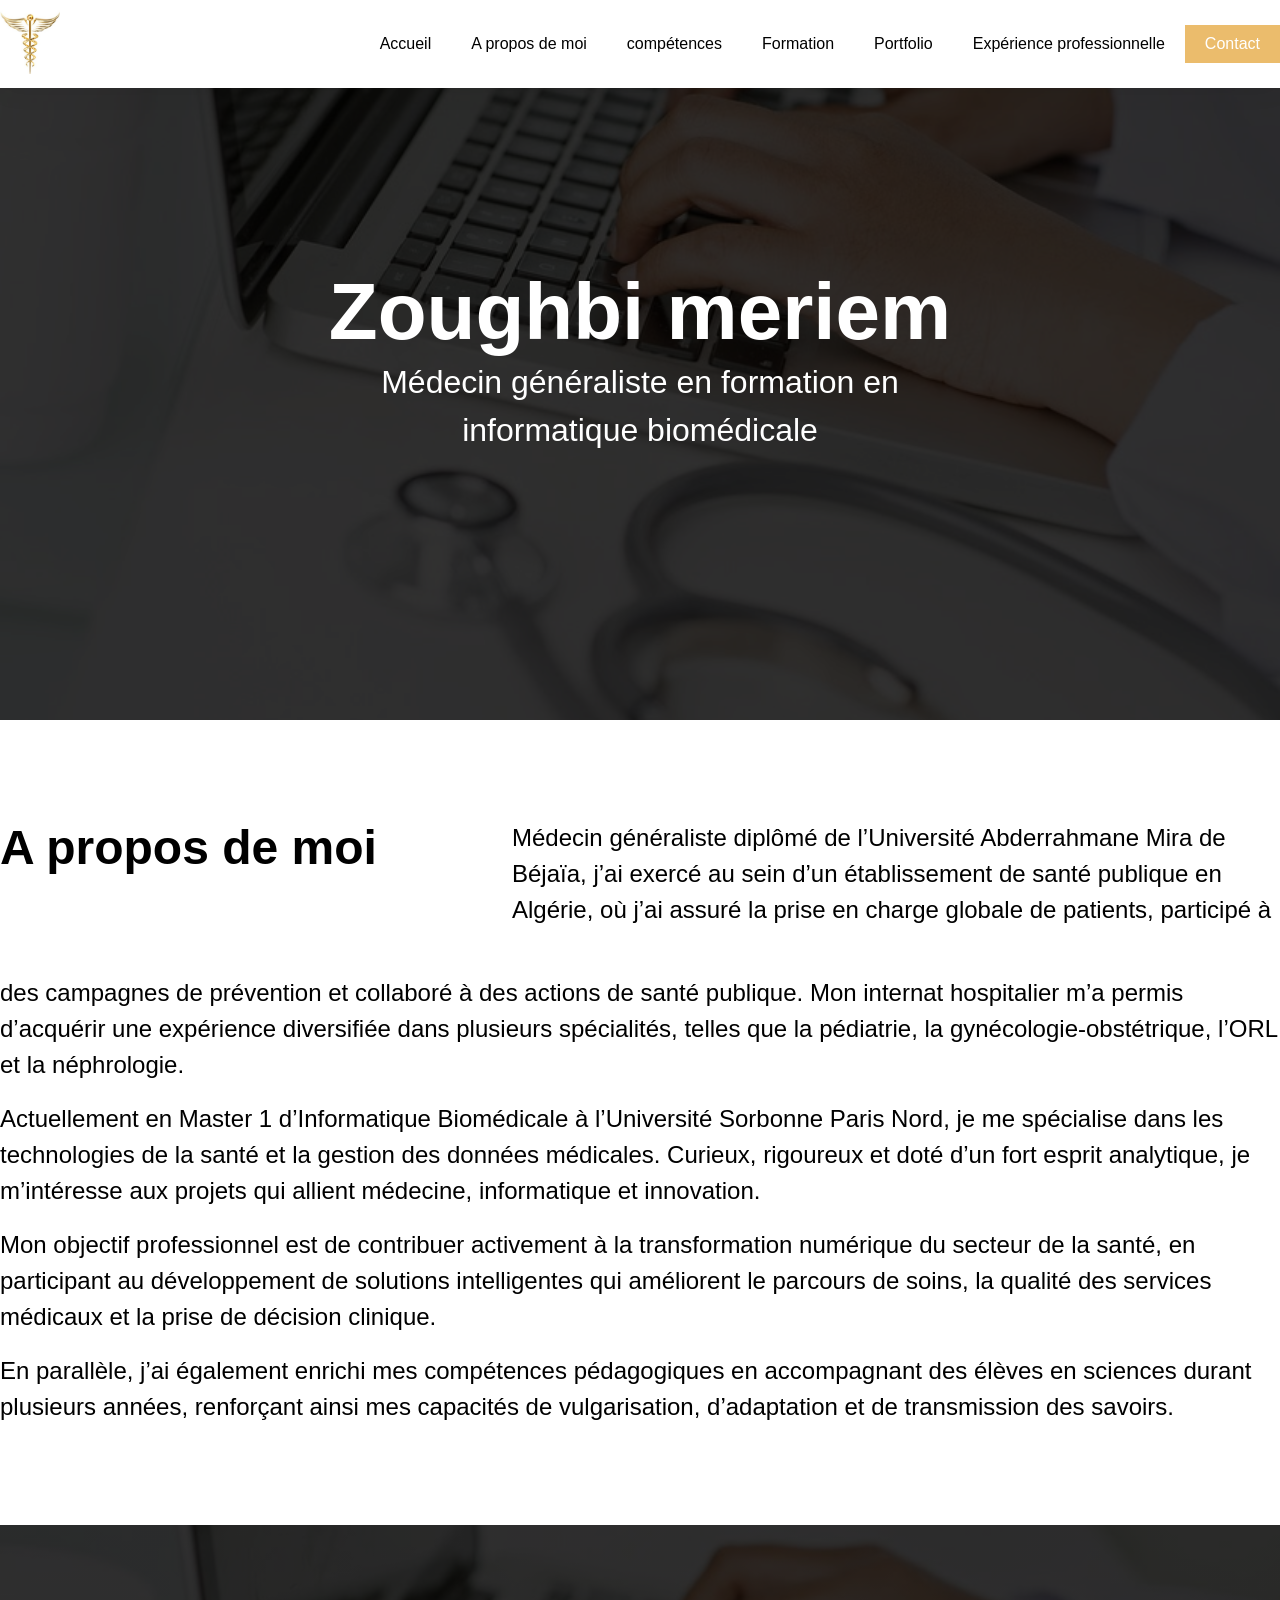
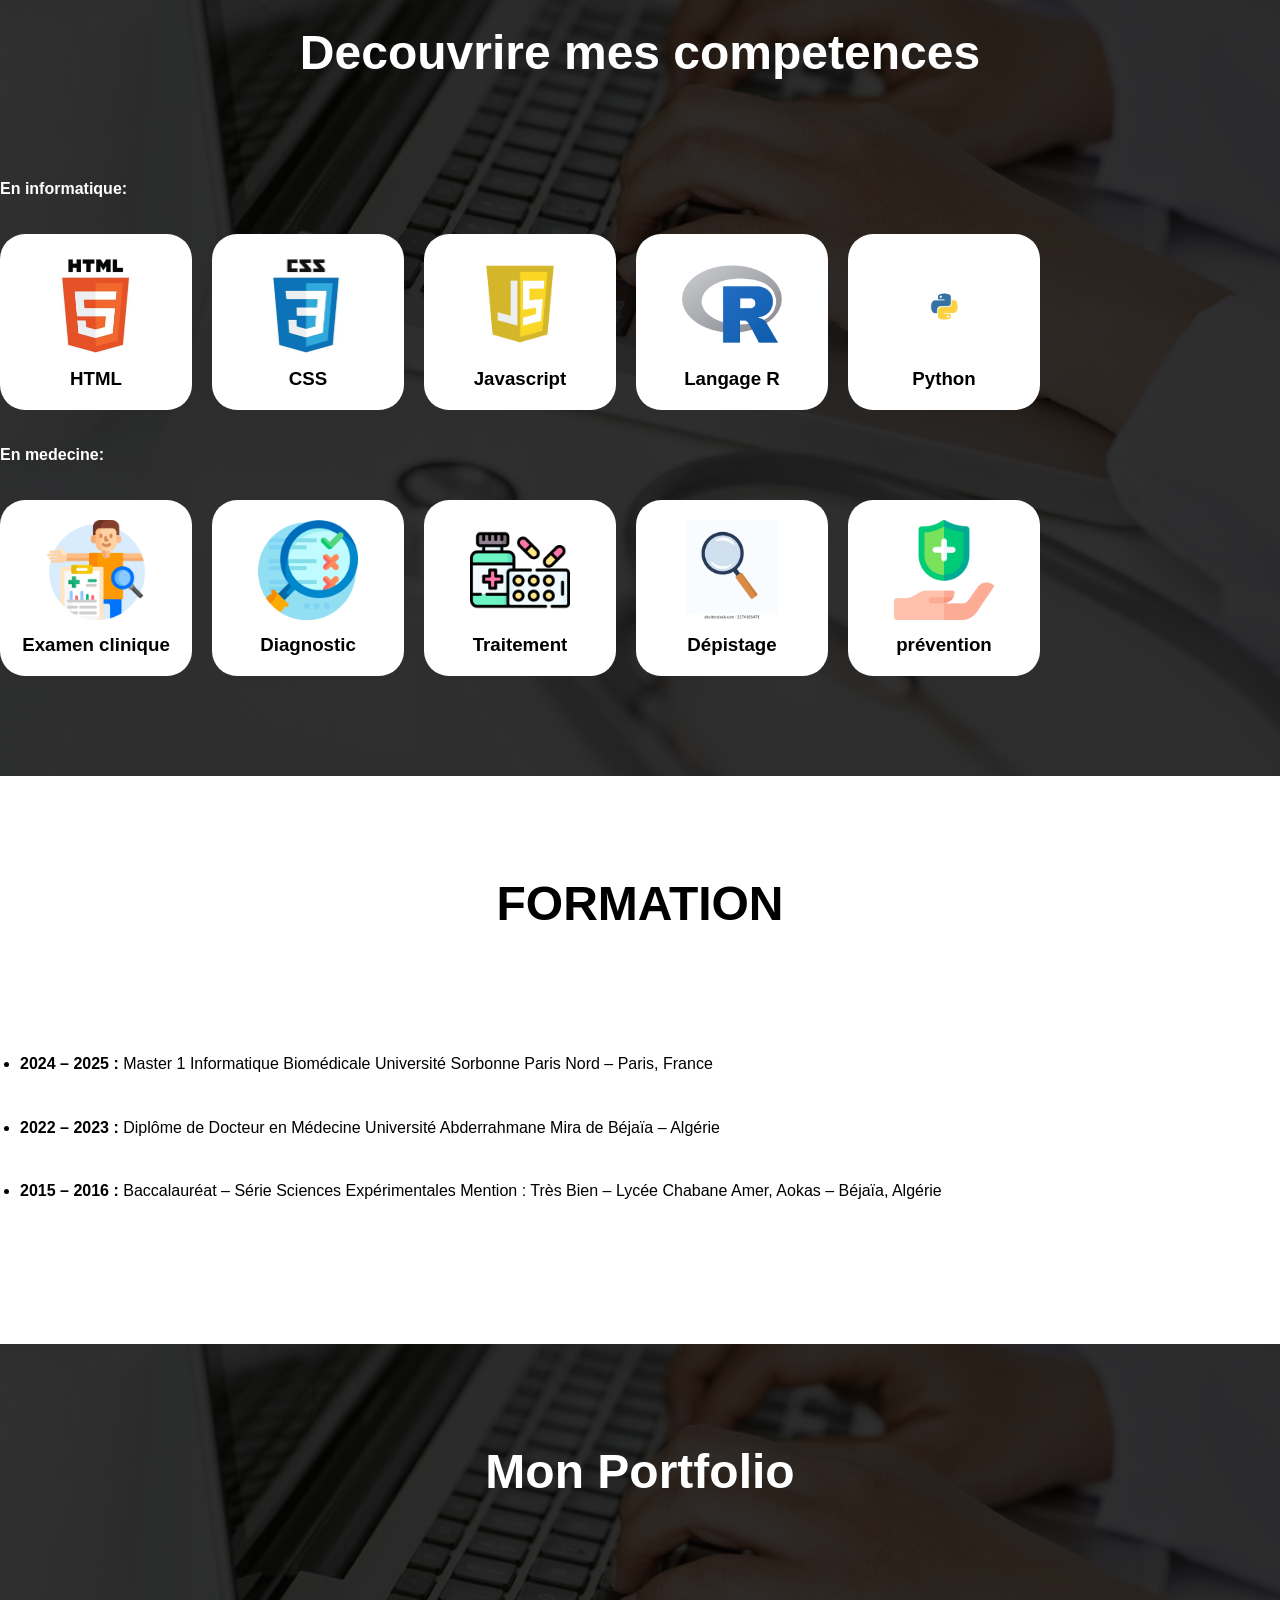
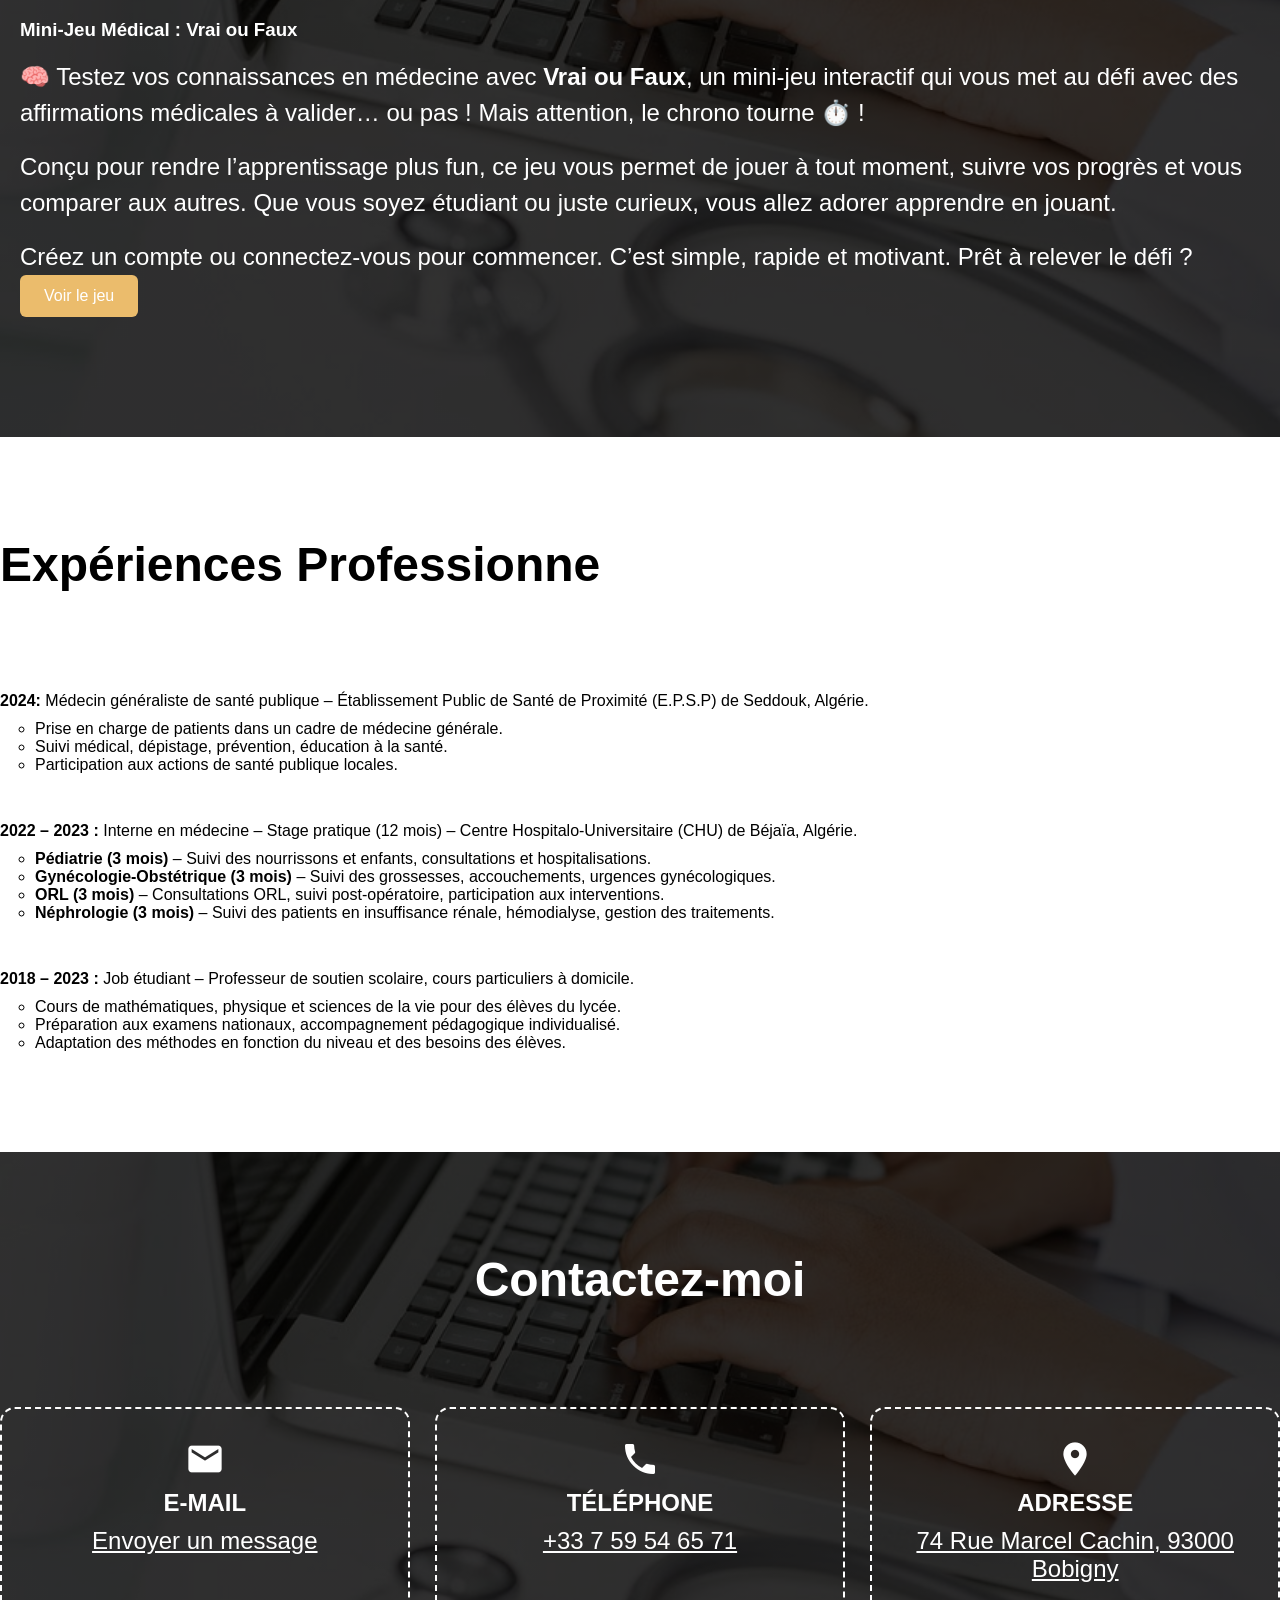
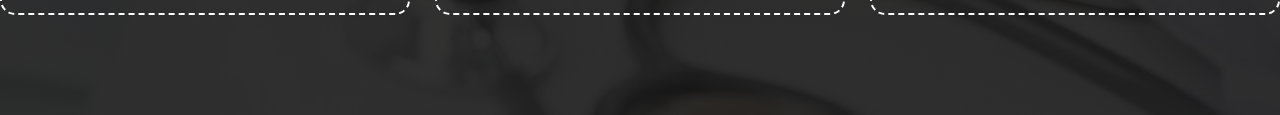
==== index.html @ 58960674 "Move site to root for GitHub Pages" ====
<!DOCTYPE html>
<html lang="fr">
<head>
    <meta charset="UTF-8"/>
	<meta name="viewport" content="width=device-width, initial-scale=1" />
    <meta type="description" content="ceci est mon portfolio etudient"/>
    <title>Portfolio de Meriem Zoughbi</title>
	<link href="https://fonts.googleapis.com/icon?family=Material+Icons" rel="stylesheet"/>
    <link rel="stylesheet" href="style.css"/>
	 <script src="https://cdn.emailjs.com/dist/email.min.js"></script>
</head>
<body>
  <header>
    <div class="boxed">
	  <div class="flex aligncenter space-between">
	    <button onclick="openMenu()" class="header-menu-mobile">
		   <span class="material-icons">menu</span>
		</button>
	    <a href="/" class="header-logo">
		  <img src="images/logo-m.jpg">
		</a>
		<ul class="header-menu">
	      <li><a href="#accueil">Accueil</a></li>
		  <li><a href="#moi">A propos de moi</a></li>
		  <li><a href="#competences">compétences</a></li>
		  <li><a href="#formation">Formation</a></li> 
		  <li><a href="#portfolio">Portfolio</a></li> 
		  <li><a href="#experience">Expérience professionnelle</a></li>
		  <li><a href="#contact">Contact</a></li>
		</ul>
	  </div>
	</div>
  </header>
  <div id="accueil" class="slider">
    <img src="images/image.jpg" class="slider-background">
	<div class="slider-content">
	  <h1>Zoughbi meriem</h1>
	  <p>Médecin généraliste en formation en informatique biomédicale</p>
	</div>	
  </div>
  <div id="moi" class="section">
    <div class="boxed">
	  <div class="flex toColumn mcenter">
	    <div class="w40 wm100">
		  <h2>A propos de moi</h2>
		</div>
		<div class="w60 wm100">
		  <p> Médecin généraliste diplômé de l’Université Abderrahmane Mira de Béjaïa, j’ai exercé au sein d’un établissement de santé publique en Algérie, où j’ai assuré la prise en charge globale de patients, participé à 
		   </p>
		</div>
	  </div>
	  <div class="toColumn mcenter">
	   <div class="wm100">
	    <p>des campagnes de prévention et collaboré à des actions de santé publique. Mon internat hospitalier m’a permis d’acquérir une expérience diversifiée dans plusieurs spécialités, telles que la pédiatrie, la gynécologie-obstétrique, l’ORL et la néphrologie.
        </p><br>
	    <p>
          Actuellement en Master 1 d’Informatique Biomédicale à l’Université Sorbonne Paris Nord, je me spécialise dans les technologies de la santé et la gestion des données médicales. Curieux, rigoureux et doté d’un fort esprit analytique, je m’intéresse aux projets qui allient médecine, informatique et innovation.
        </p><br>
        <p>
          Mon objectif professionnel est de contribuer activement à la transformation numérique du secteur de la santé, en participant au développement de solutions intelligentes qui améliorent le parcours de soins, la qualité des services médicaux et la prise de décision clinique.
        </p><br>
        <p>
          En parallèle, j’ai également enrichi mes compétences pédagogiques en accompagnant des élèves en sciences durant plusieurs années, renforçant ainsi mes capacités de vulgarisation, d’adaptation et de transmission des savoirs.
        </p>
		</div>
	  </div>
	</div>
  </div>
    
  <div id="competences" class="section dark">
    <div class="boxed text-center">
	  <h2>Decouvrire mes competences</h2>
	  <h4>En informatique:</h4><br><br>
	  <div class="flex toColumn gap20">
	    <div class="w25 wm100 skill">
		  <img src="images/logo-html.jpg">
		  <h3>HTML</h3>
		</div>
		<div class="w25 wm100 skill">
		  <img src="images/logo-css.jpg">
		  <h3>CSS</h3>
		</div>
		<div class="w25 wm100 skill">
		  <img src="images/logo-js.webp">
		  <h3>Javascript</h3>
		</div>
		<div class="w25 wm100 skill">
		  <img src="images/logo-r.png">
		  <h3>Langage R</h3>
		</div>
		<div class="w25 wm100 skill">
		  <img src="images/logo-python.png">
		  <h3>Python</h3>
		</div>
	  </div><br><br>
	  <h4>En medecine:</h4><br><br>
	  <div class="flex toColumn gap20">
	    <div class="w25 wm100 skill">
		  <img src="images/examen.png">
		  <h3>Examen clinique</h3>
		</div>
		 <div class="w25 wm100 skill">
		  <img src="images/diagnostic.png">
		  <h3>Diagnostic</h3>
		</div>
		<div class="w25 wm100 skill">
		  <img src="images/traitement.png">
		  <h3>Traitement</h3>
		</div>
		 <div class="w25 wm100 skill">
		  <img src="images/depistage.webp">
		  <h3>Dépistage</h3>
		</div>
		 <div class="w25 wm100 skill">
		  <img src="images/prevention.png">
		  <h3>prévention</h3>
		</div>
	  </div>
	</div>
  </div>
  
  <div id="formation" class="section">
    <div class="boxed text-center">
	  <h2>FORMATION</h2>
	  <div class="flex space-between">
	    <div class="w100 realisation">
		 <ul>
		    <li><strong>2024 – 2025 : </strong>Master 1 Informatique Biomédicale Université Sorbonne Paris Nord – Paris, France</li><br>
            <li><strong>2022 – 2023 : </strong>Diplôme de Docteur en Médecine Université Abderrahmane Mira de Béjaïa – Algérie</li><br>
            <li><strong>2015 – 2016 : </strong>Baccalauréat – Série Sciences Expérimentales Mention : Très Bien – Lycée Chabane Amer, Aokas – Béjaïa, Algérie</li>
         </ul>  
		</div>
	  </div>
	</div>
  </div>
  


  <div id="portfolio" class="section dark">
    <div class="boxed text-center">
      <h2>Mon Portfolio</h2>
      <div class="flex toColumn gap20">
        <div class="w100 realisation">
          
		 <h3>Mini-Jeu Médical : Vrai ou Faux</h3><br>
         <p>🧠 Testez vos connaissances en médecine avec <strong>Vrai ou Faux</strong>, un mini-jeu interactif qui vous met au défi avec des affirmations médicales à valider… ou pas ! Mais attention, le chrono tourne ⏱️ !</p><br>
         <p>Conçu pour rendre l’apprentissage plus fun, ce jeu vous permet de jouer à tout moment, suivre vos progrès et vous comparer aux autres. Que vous soyez étudiant ou juste curieux, vous allez adorer apprendre en jouant.</p><br>
         <p>Créez un compte ou connectez-vous pour commencer. C’est simple, rapide et motivant. Prêt à relever le défi ?</p>
		 
         <div class="bouton-container">
            <a href="jeu.html" class="btn-primary-link">Voir le jeu</a>
		 </div>         
        </div>
      </div>
    </div>
  </div>
  

  
  <div id="experience" class="section">
   <div class="boxed">
    <h2>Expériences Professionne</h2>
    <ul>
      <li>
        <strong>2024:</strong> Médecin généraliste de santé publique – Établissement Public de Santé de Proximité (E.P.S.P) de Seddouk, Algérie.
        <ul class="pl">
          <li>Prise en charge de patients dans un cadre de médecine générale.</li>
          <li>Suivi médical, dépistage, prévention, éducation à la santé.</li>
          <li>Participation aux actions de santé publique locales.</li>
        </ul>
      </li><br>

      <li class="pl2">
        <strong>2022 – 2023 :</strong> Interne en médecine – Stage pratique (12 mois) – Centre Hospitalo-Universitaire (CHU) de Béjaïa, Algérie.
        <ul class="pl">
          <li><strong>Pédiatrie (3 mois)</strong> – Suivi des nourrissons et enfants, consultations et hospitalisations.</li>
          <li><strong>Gynécologie-Obstétrique (3 mois)</strong> – Suivi des grossesses, accouchements, urgences gynécologiques.</li>
          <li><strong>ORL (3 mois)</strong> – Consultations ORL, suivi post-opératoire, participation aux interventions.</li>
          <li><strong>Néphrologie (3 mois)</strong> – Suivi des patients en insuffisance rénale, hémodialyse, gestion des traitements.</li>
        </ul>
      </li><br>

      <li class="pl2">
        <strong>2018 – 2023 :</strong> Job étudiant – Professeur de soutien scolaire, cours particuliers à domicile.
        <ul class="pl">
          <li>Cours de mathématiques, physique et sciences de la vie pour des élèves du lycée.</li>
          <li>Préparation aux examens nationaux, accompagnement pédagogique individualisé.</li>
          <li>Adaptation des méthodes en fonction du niveau et des besoins des élèves.</li>
        </ul>
      </li>
    </ul>
   </div>
  </div>

  
  
  
  

  <div id="contact" class="section dark">
   <div class="boxed text-center">
    <h2>Contactez-moi</h2>
    <div class="flex toColumn space-between mgap20">
      <div class="w32 wm100 contact">
        <span class="material-icons icon">mail</span>
        <span class="label">E-mail</span>
        <span class="value">
          <a href="formulaire.html">Envoyer un message</a>
        </span>
      </div>
      <div class="w32 wm100 contact">
        <span class="material-icons icon">phone</span>
        <span class="label">Téléphone</span>
        <span class="value"><a href="tel:+33759546571">+33 7 59 54 65 71</a></span>
      </div>
      <div class="w32 wm100 contact">
        <span class="material-icons icon">location_on</span>
        <span class="label">Adresse</span>
        <span class="value">
          <a href="https://www.google.com/maps?q=74 Rue Marcel Cachin, 93000 Bobigny" target="_blank">
            74 Rue Marcel Cachin, 93000 Bobigny
          </a>
        </span>
      </div>
    </div>
  </div>
 </div>	
	  
</body>
<script src="script.js"></script>
</html>
---- style.css ----
*{
	margin:0;
	padding:0;
}
body{
  font-family:'inter', sans-serif;
}

.slider{
  width:100%;
  min-height:80vh;
  aspect-ratio: 16/9;
  background:#000;
  position:relative;
}

.slider-background{
	width:100%;
	height:100%;
	object-fit:cover;
	filter:brightness(20%);
}
.slider-content {
	position:absolute;
	top:50%;
	left:50%;
	transform:translate(-50%, -50%);
	text-align:center;	
}
h1{
	color:#fff;
	font-size:5rem;	
}
h2{
	font-size:3rem;	
	margin-bottom:100px;
}
p{
	font-size:1.5rem;
	line-height:1.5em;
}

.slider-content p{
	color:#fff;
	font-size:2rem;
	font-weight:300;
}

.section {
	padding: 100px 0;
	
}

.boxed{
	max-width:1280px;
	margin-inline:auto;
}
.flex{
	display:flex;
}
.dark{
	background:linear-gradient(rgba(0,0,0,0.8), rgba(0,0,0,0.8)), url(images/image.jpg);
	background-size:cover;
	background-position-y:50%;
	color:#fff;
}
.w40{
	width:40%;
}
.w60{
	width:60%;
}
.w100{
	width:100%;
}
.text-center{
	text-align:center;
}
.w25{
	width:15%;
}
.w32{
	width:32%;
}
.space-between{
	justify-content:space-between;
}
.gap20{
	gap:20px;
}
.skill{
	background:#fff;
	border-radius:25px;
	padding:20px;
	box-sizing:border-box;
}
.skill img{
	width:100px;
	height:100px;
	aspet-ratio:1/1;
	object-fit:contain;
}
.skill h3{
	color:#000;
	margin-top:10px;
}
.realisation{
	height:auto;
	padding:20px;
	text-align:left;
}

.icon{
	display:block;
	font-size:40px !important;
}

.label{
	display:block;
	font-weight:700;
	text-transform:uppercase;
	margin:10px 0;
	font-size:1.5rem;
}
.value{
	display:block;
	font-size:1.5rem;
}
.contact{
	border:2px dashed #fff;
	border-radius:15px;
	padding:30px;
	box-sizing:border-box;
}

#contact a{
	color:#fff;
}
.aligncenter{
	align-items:center;
}

header{
	position:fixed;
	top:0;
	left:0;
	width:100%;
	background:#fff;
	z-index:999;
	padding-block:10px;
	box-shadow:1px 1px 25px rgba(0,0,0,0.07);
}
.header-logo{
	display:block;
}
.header-logo img{
	width:60px;
}
.header-menu{
	display:flex;
	align-items:center;
	list-style:none;
}
.header-menu li a{
	text-decoration: none;
	color:#000;
	padding:10px 20px;
	display:block;
	box-sizing: border-box;
	transition:2s ease;
}
.header-menu li a:hover{
	background:#f2f2f2;
}
.header-menu li:last-child a{
	background-color:#ebbc6c;
	color:#fff;
}
.header-menu-mobile{
	display:none;
}


.boxed h4{
	text-align:left;
}


.pl{
	padding-left:35px;
	padding-top:10px;
}


#experience .pl2{
	padding-top:30px;
}

.realisation ul li{
  margin-bottom: 20px;
  font-size: 16px;
  line-height: 1.6;
}



/*  Boîte principale */
.quiz-box {
  background: #fff;
  color: #000;
  padding: 30px;
  border-radius: 10px;
  box-shadow: 0px 0px 15px rgba(0, 0, 0, 0.1);
  max-width: 600px;
  margin: 30px auto;
  text-align: center;
}

/* Champs d'entrée (text/password) */
input[type="text"],
input[type="password"] {
  padding: 10px;
  font-size: 1rem;
  width: 80%;
  margin: 10px auto;
  display: block;
  border: 1px solid #ccc;
  border-radius: 5px;
}

/*  Boutons */
.quiz-buttons {
  display: flex;
  justify-content: center;
  gap: 10px;
  flex-wrap: wrap;
  margin-top: 20px;
}

.quiz-buttons button,
#next-btn,
#restart-btn {
  padding: 10px 25px;
  font-size: 1.1rem;
  border: none;
  border-radius: 5px;
  cursor: pointer;
  background: #fc6f09;
  color: #fff;
  transition: background 0.3s;
}

.quiz-buttons button:hover,
#next-btn:hover,
#restart-btn:hover {
  background: #e95e00;
}

/*  Champ caché (ex: confirmer mot de passe au démarrage) */
.hidden {
  display: none !important;
}

/*  Animation douce lors des transitions */
.fade-out {
  opacity: 0;
  transition: opacity 0.3s ease-out;
}

.fade-in {
  opacity: 1;
  transition: opacity 0.3s ease-in;
}



/* Style pour le formulaire caché */
#contactForm {
  display: none;
  background-color: #fff;
  padding: 30px;
  border-radius: 10px;
  box-shadow: 0 4px 6px rgba(0, 0, 0, 0.1);
  max-width: 500px;
  margin: 20px auto;
  text-align: center;
}

#contactForm input,
#contactForm textarea {
  width: 100%;
  padding: 10px;
  margin: 10px 0;
  border-radius: 5px;
  border: 1px solid #ccc;
}

#contactForm button {
  background-color: #fc6f09;
  color: white;
  border: none;
  padding: 10px 20px;
  border-radius: 5px;
  cursor: pointer;
  margin: 10px 0;
}

#contactForm button:hover {
  background-color: #e95e00;
}

/* Masquer le formulaire par défaut */
.hidden {
  display: none;
}




/* Ciblage exclusif des éléments du formulaire */
.formulaire-container {
  display: none;
  margin-top: 40px;
  animation: fadeIn 0.5s ease;
}

.formulaire-form {
  background: #2e2e2e;
  padding: 30px;
  border-radius: 10px;
  max-width: 600px;
  margin: auto;
  text-align: left;
}

.formulaire-group {
  margin-bottom: 20px;
}

.formulaire-form input,
.formulaire-form textarea {
  width: 100%;
  padding: 12px;
  border-radius: 6px;
  border: none;
  font-size: 1em;
  background: #fff;
  color: #000;
}

.formulaire-form textarea {
  resize: vertical;
  min-height: 120px;
}

.formulaire-form button {
  background-color: #ebbc6c;
  color: #000;
  padding: 12px 24px;
  border: none;
  border-radius: 6px;
  cursor: pointer;
  font-weight: bold;
}

.formulaire-status {
  margin-top: 15px;
  font-weight: bold;
}

/* Animation */
@keyframes fadeIn {
  from {
    opacity: 0;
    transform: translateY(15px);
  }
  to {
    opacity: 1;
    transform: translateY(0);
  }
}

.btn-primary-link {
  display: inline-block;
  padding: 12px 24px;
  font-size: 1rem;
  background-color: #ebbc6c;
  color: white;
  text-decoration: none;
  border-radius: 6px;
  white-space: nowrap;
  transition: background-color 0.3s;
}

.btn-primary-link:hover {
  background-color: #fc6f09;
}


@media(max-width:810px){
	header{
		height:60px !important;
	}
	.header-menu-mobile{
		display:block;
		border:0px;
		background-color:#fff;
		position:absolute;
		left:5%;
		top:50%;
		transform:translatey(-50%);
		z-index:991;
	}
	
	.header-logo{
		position:absolute;
		left:50%;
		top:50%;
		transform:translate(-50%, -50%);
		z-index:991;
    }
	.header-menu{
		position:fixed;
		top:0;
		left:0;
		width:100%;
		height:100vh;
		background-color:#fff;
		flex-direction:column;
		align-items:center;
		justify-content:center;
		gap:30px;
		display:none;
	}
	.active{
		display:flex;
		
	}
	.header-menu li:last-child a{
		margin-top:10px;
	}
	
	h2{
		font-size:1.75rem;
		margin-bottom:30px;
	}
	.slider{
		height:60vh;
	}
	.slider-content{
		width:90%;
	}
	.slider-content p{
		margin-top:20px;
		font-size:1.5rem;
		text-wrap:balance;
	}
    h1{
		font-size:2rem;
	}
	p{
		font-size:1rem;
		text-wrap:balance;
	}
	.toColumn{
		flex-direction:column;
	}
		
	.mcenter{
		justify-content:center;
		align-items:center;
		text-align:center;
	}
		
	.wm100{
		width:100% !important;
	}
	.section{
		padding:50px, 0;
	}
	.boxed{
		max-width:90%;
	}
	.mgap20{
		gap:20px;
	}
}
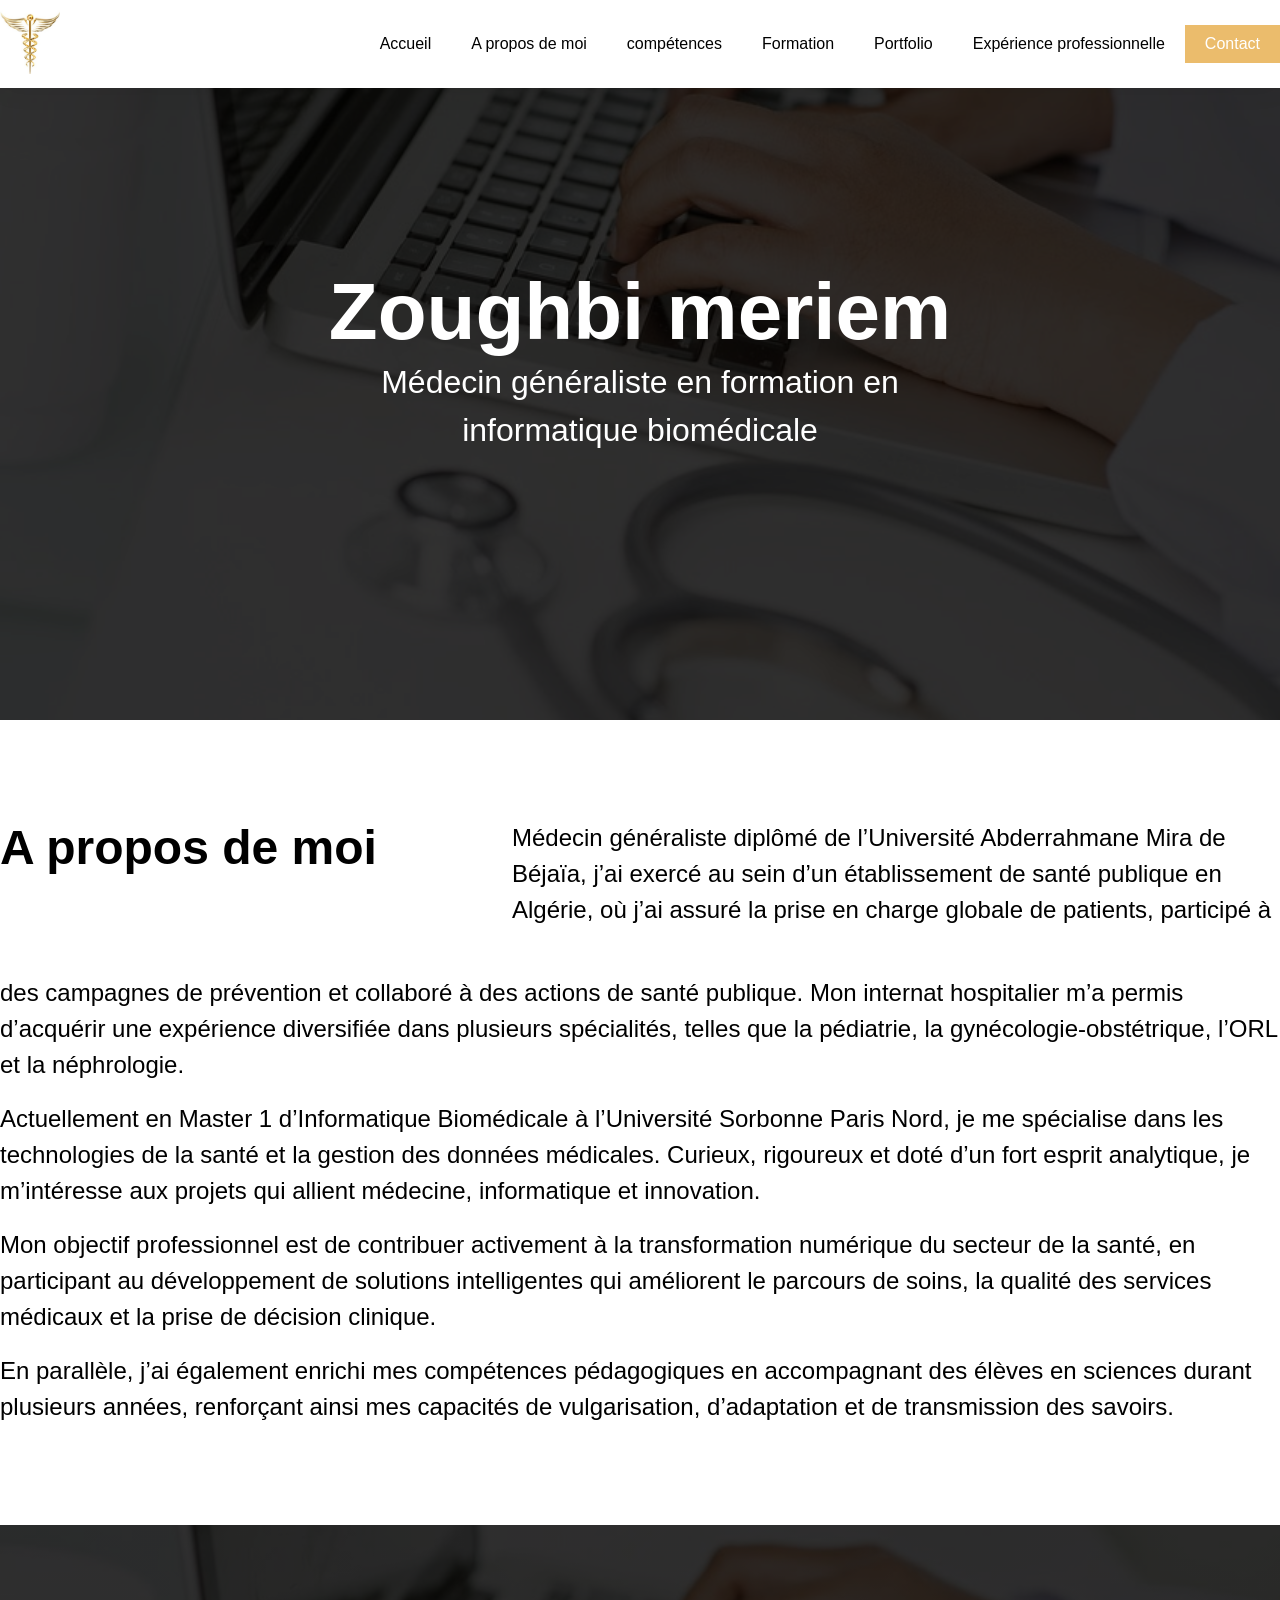
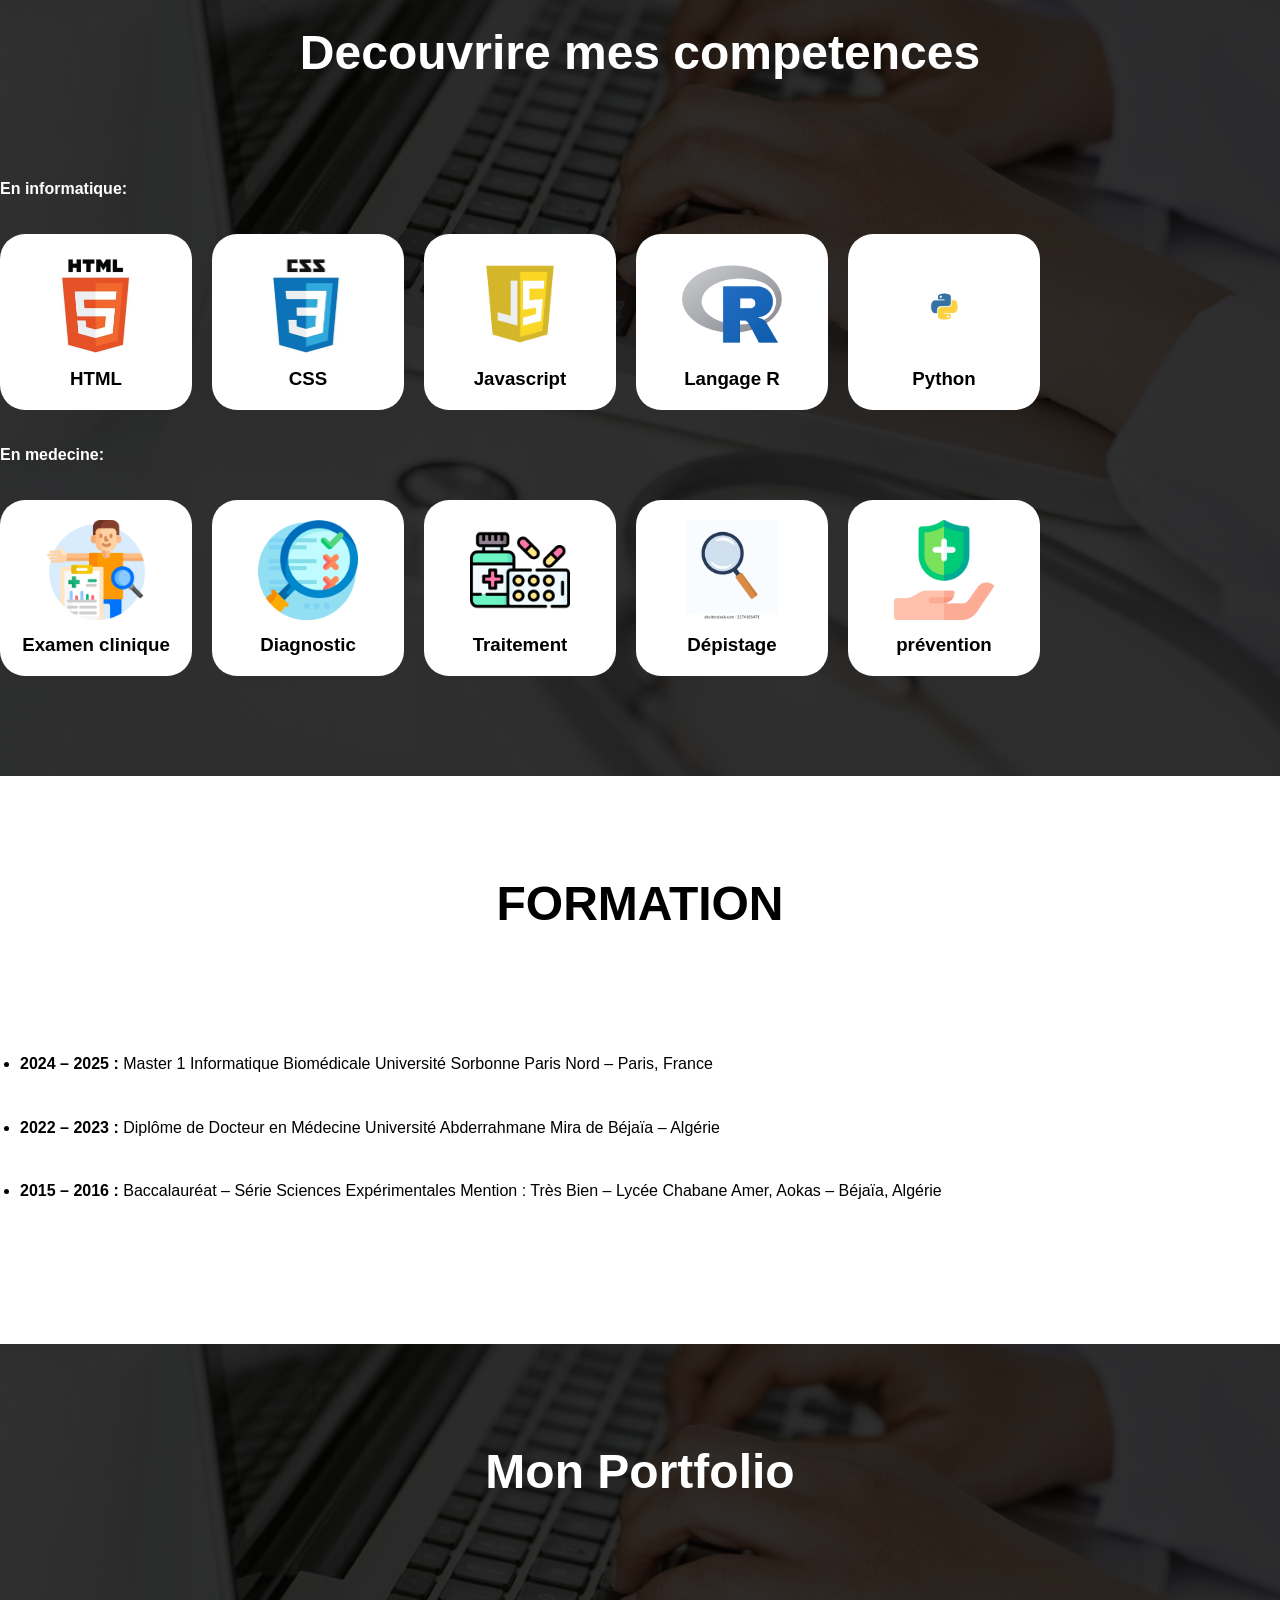
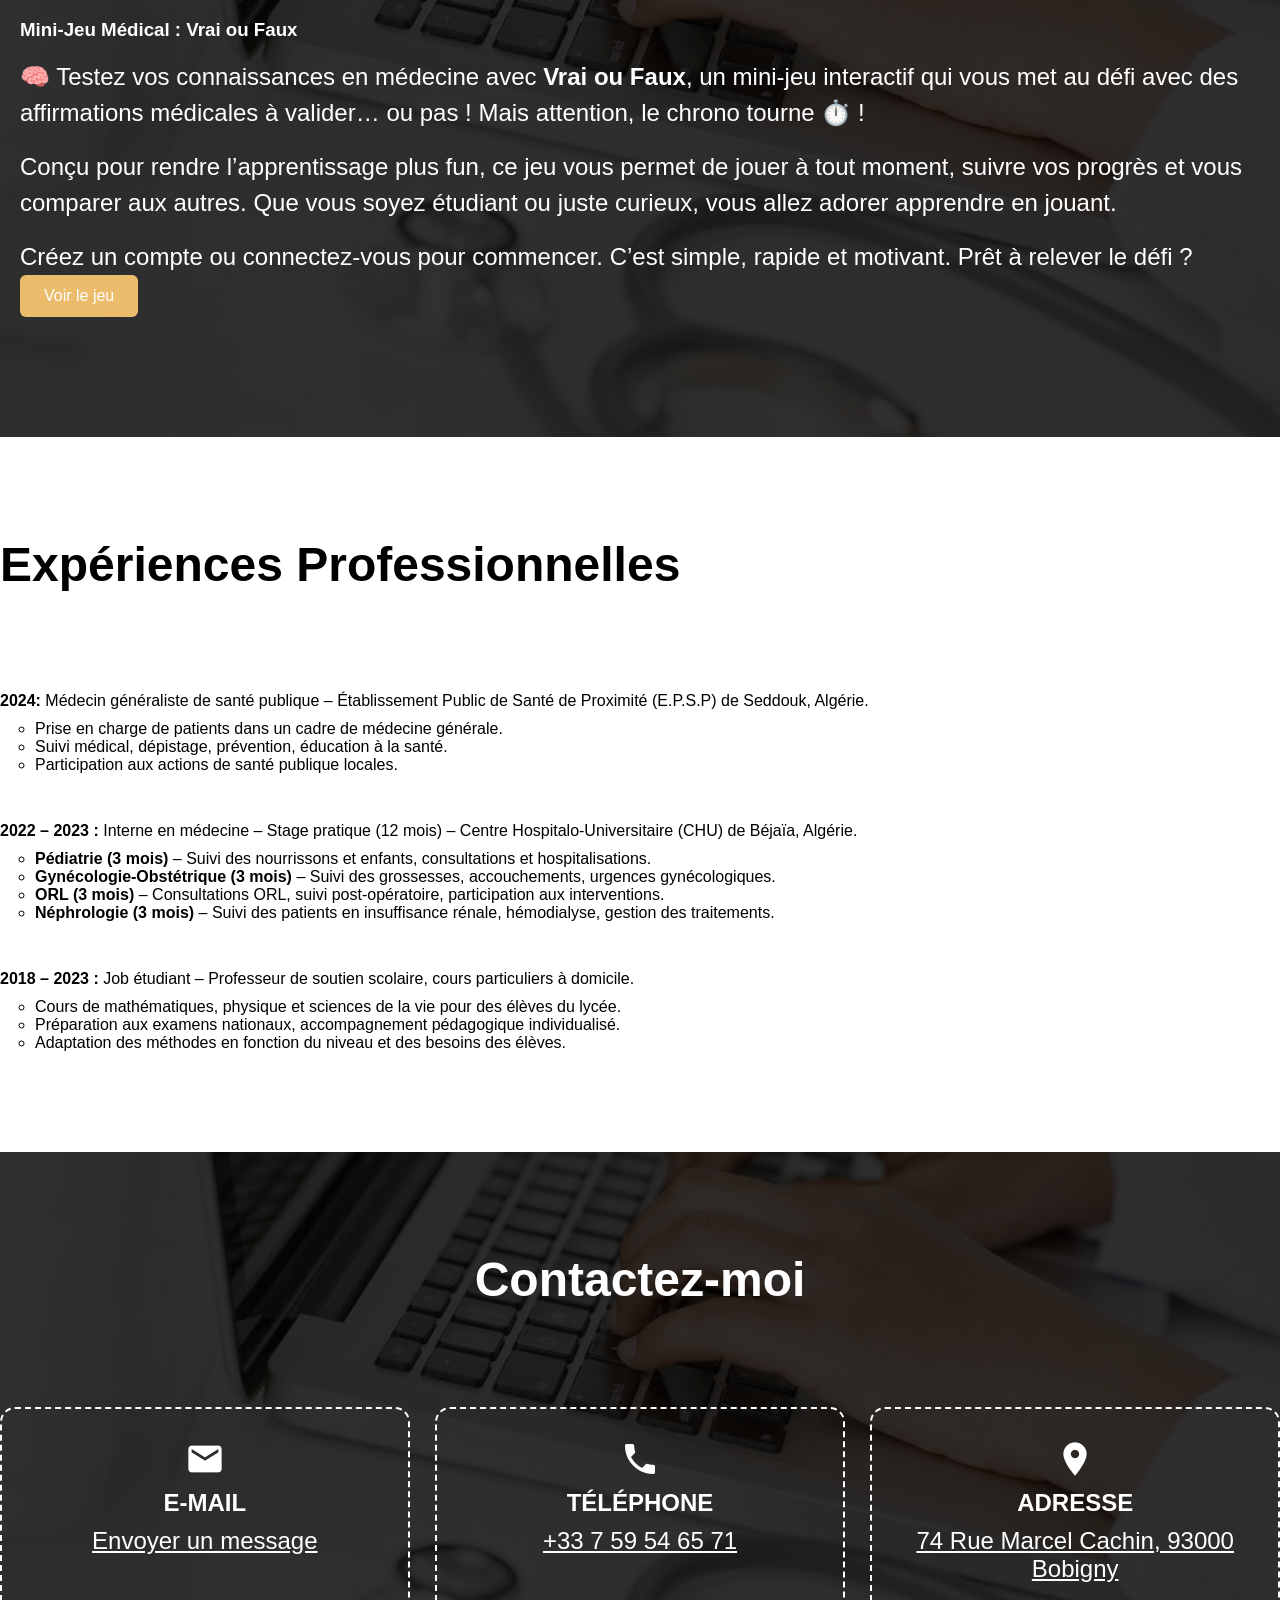
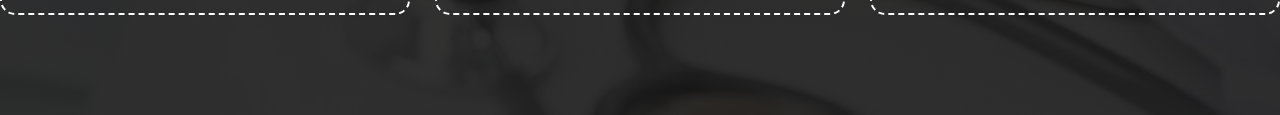
==== commit b2321f7c: "Update index.html" ====
--- a/index.html
+++ b/index.html
@@ -159,7 +159,7 @@
   
   <div id="experience" class="section">
    <div class="boxed">
-    <h2>Expériences Professionne</h2>
+    <h2>Expériences Professionnelles</h2>
     <ul>
       <li>
         <strong>2024:</strong> Médecin généraliste de santé publique – Établissement Public de Santé de Proximité (E.P.S.P) de Seddouk, Algérie.
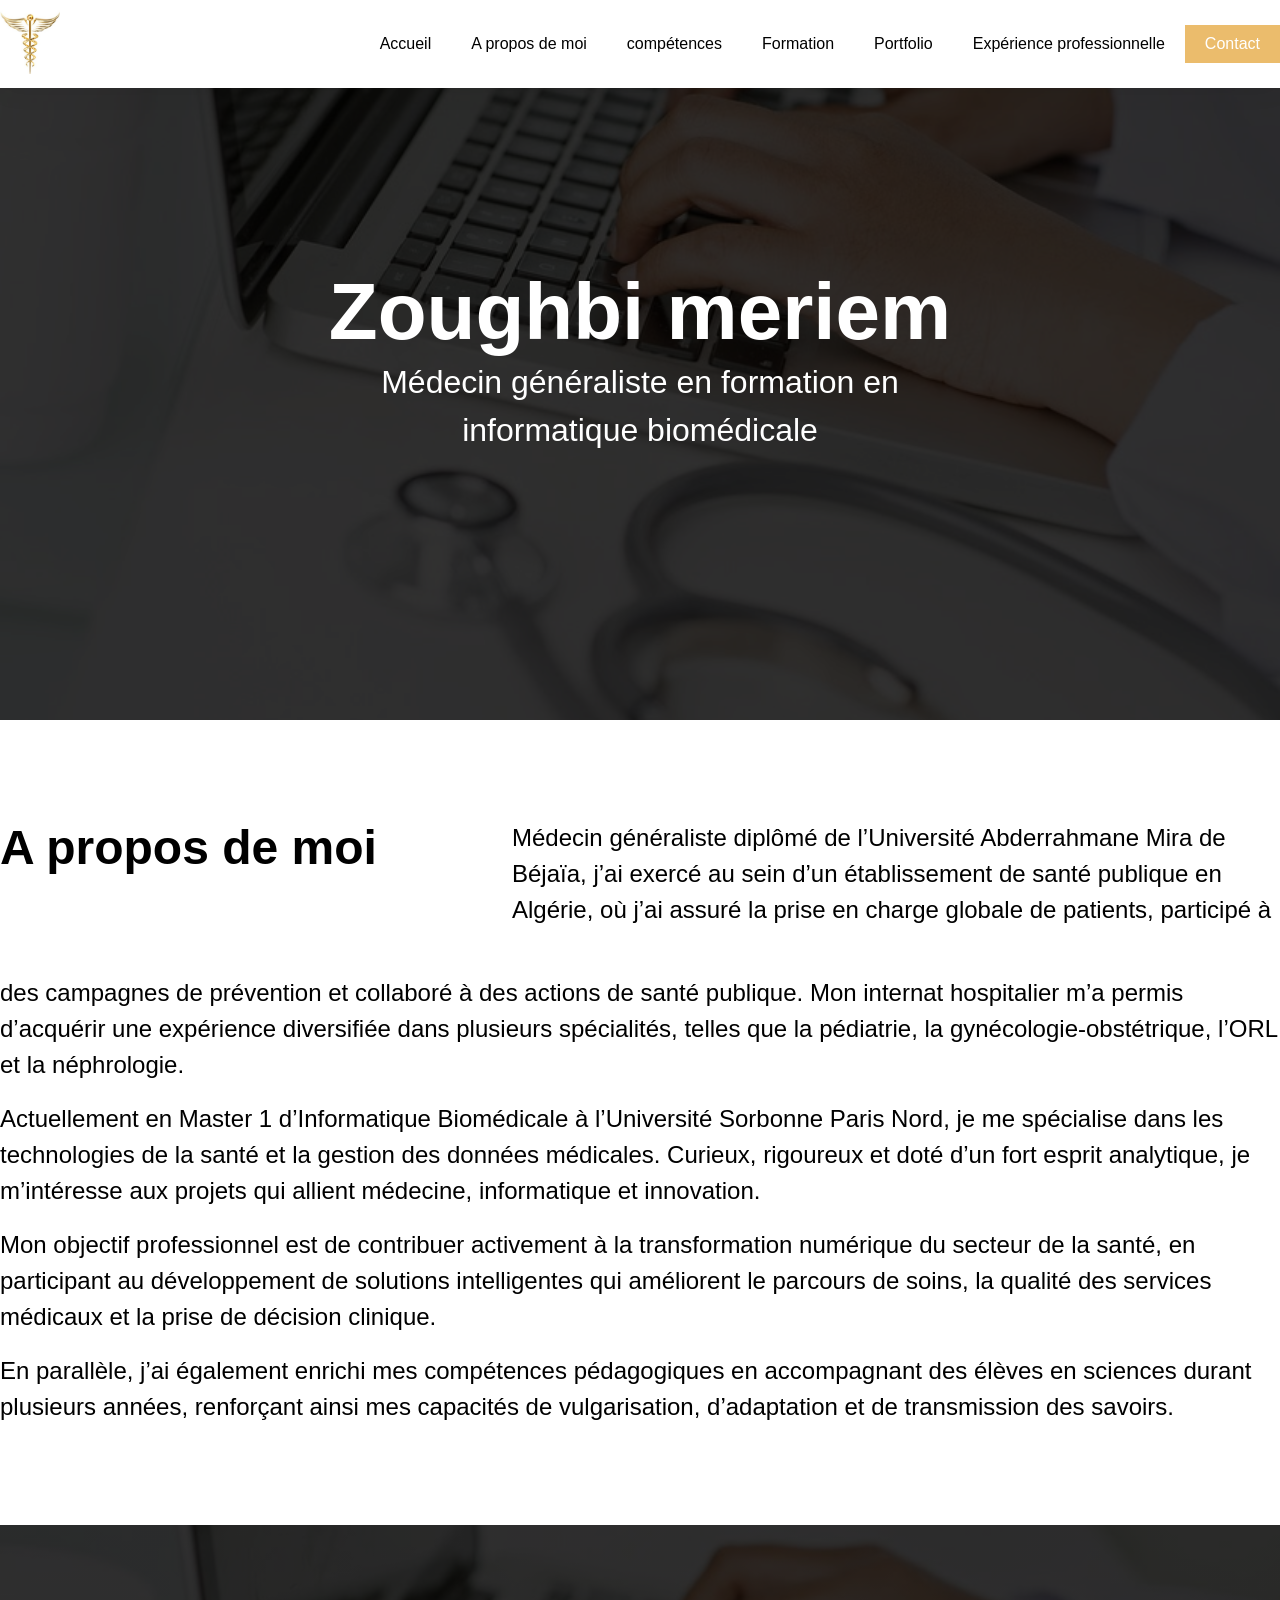
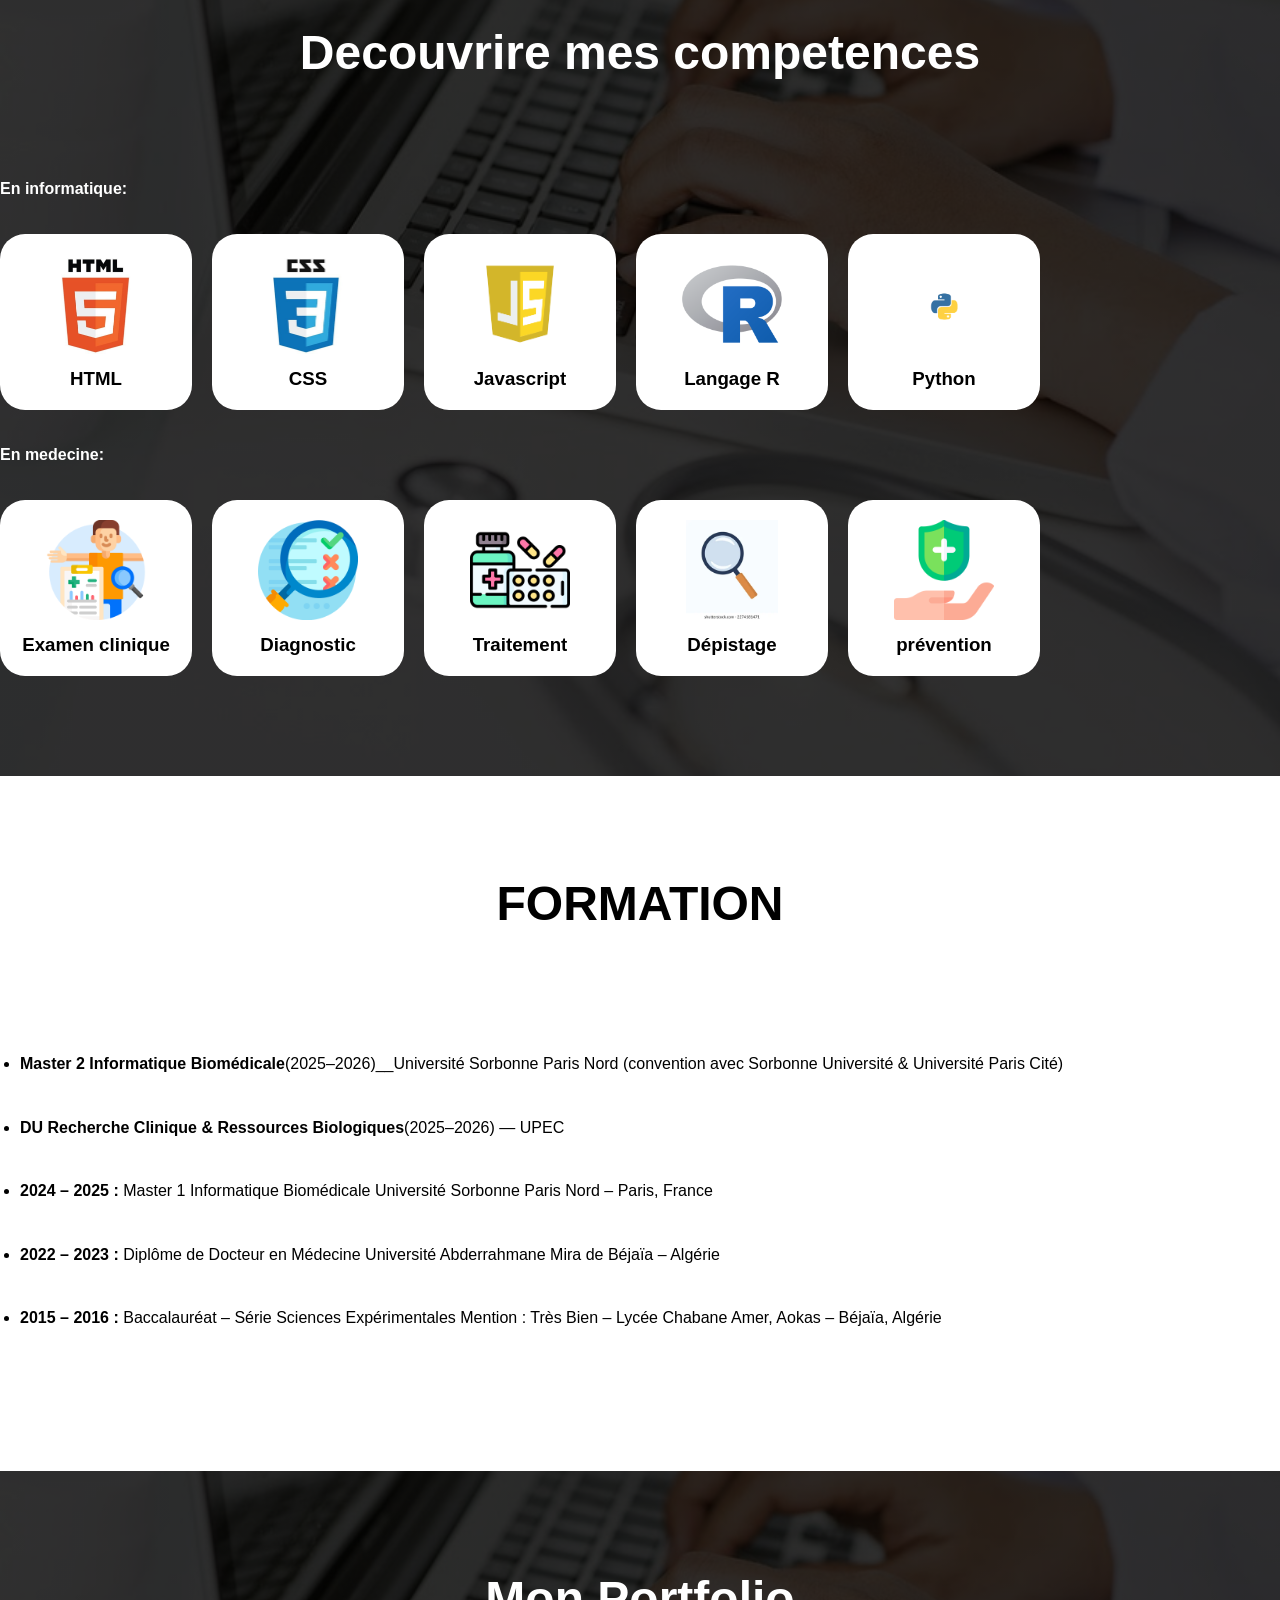
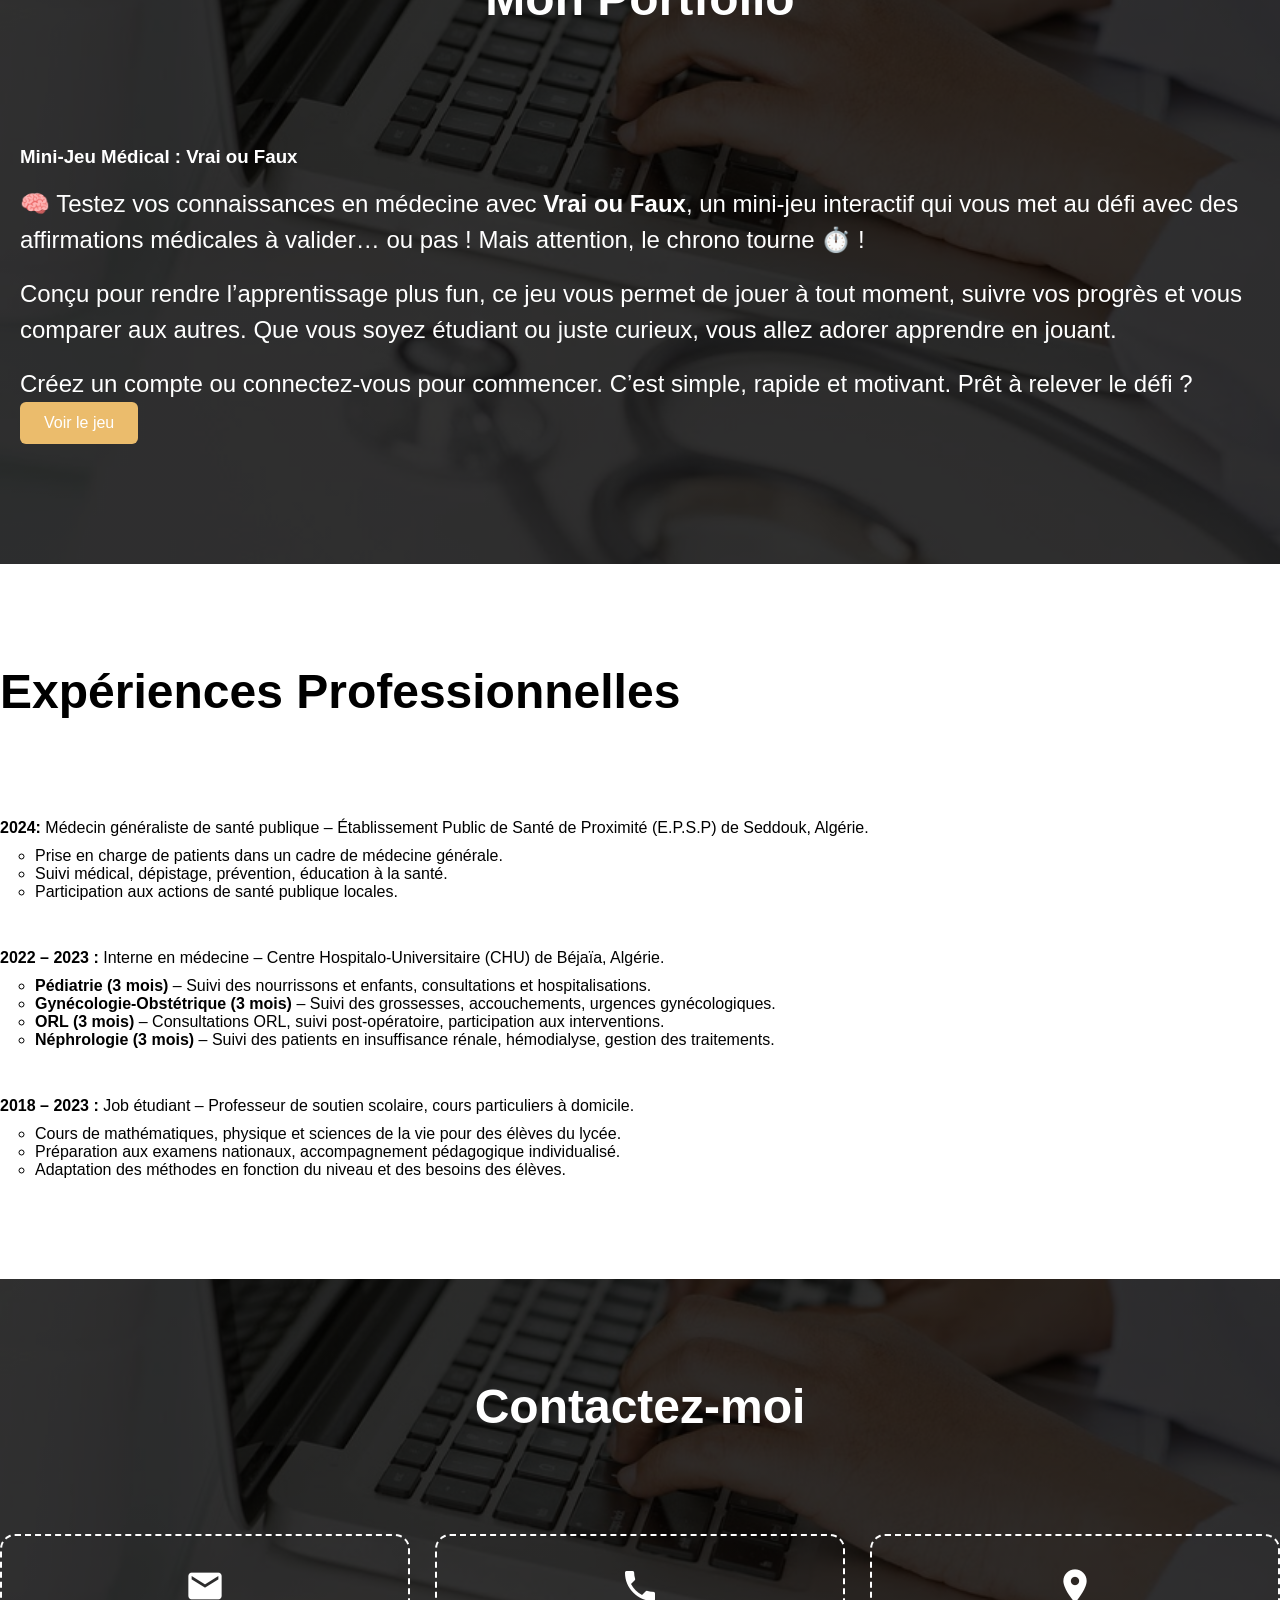
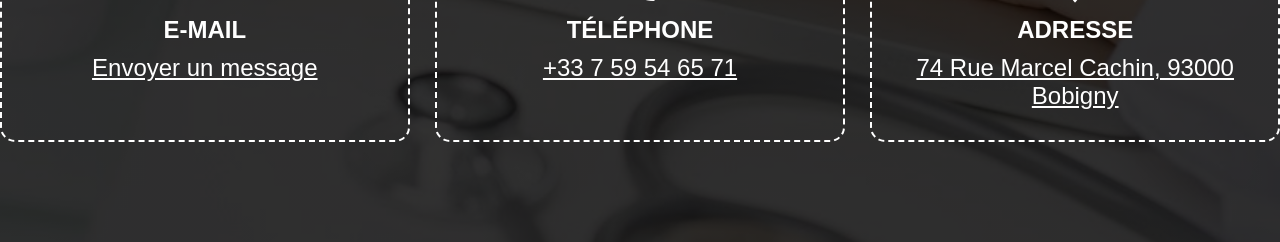
==== commit e667d6e3: "Update index.html" ====
--- a/index.html
+++ b/index.html
@@ -125,10 +125,12 @@
 	  <div class="flex space-between">
 	    <div class="w100 realisation">
 		 <ul>
+        <li><strong>Master 2 Informatique Biomédicale</strong>(2025–2026)__Université Sorbonne Paris Nord (convention avec Sorbonne Université & Université Paris Cité) </li><br>
+        <li><strong>DU Recherche Clinique & Ressources Biologiques</strong>(2025–2026) — UPEC  </li><br>
 		    <li><strong>2024 – 2025 : </strong>Master 1 Informatique Biomédicale Université Sorbonne Paris Nord – Paris, France</li><br>
-            <li><strong>2022 – 2023 : </strong>Diplôme de Docteur en Médecine Université Abderrahmane Mira de Béjaïa – Algérie</li><br>
-            <li><strong>2015 – 2016 : </strong>Baccalauréat – Série Sciences Expérimentales Mention : Très Bien – Lycée Chabane Amer, Aokas – Béjaïa, Algérie</li>
-         </ul>  
+        <li><strong>2022 – 2023 : </strong>Diplôme de Docteur en Médecine Université Abderrahmane Mira de Béjaïa – Algérie</li><br>
+        <li><strong>2015 – 2016 : </strong>Baccalauréat – Série Sciences Expérimentales Mention : Très Bien – Lycée Chabane Amer, Aokas – Béjaïa, Algérie</li>
+      </ul>  
 		</div>
 	  </div>
 	</div>
@@ -171,7 +173,7 @@
       </li><br>
 
       <li class="pl2">
-        <strong>2022 – 2023 :</strong> Interne en médecine – Stage pratique (12 mois) – Centre Hospitalo-Universitaire (CHU) de Béjaïa, Algérie.
+        <strong>2022 – 2023 :</strong> Interne en médecine – Centre Hospitalo-Universitaire (CHU) de Béjaïa, Algérie.
         <ul class="pl">
           <li><strong>Pédiatrie (3 mois)</strong> – Suivi des nourrissons et enfants, consultations et hospitalisations.</li>
           <li><strong>Gynécologie-Obstétrique (3 mois)</strong> – Suivi des grossesses, accouchements, urgences gynécologiques.</li>
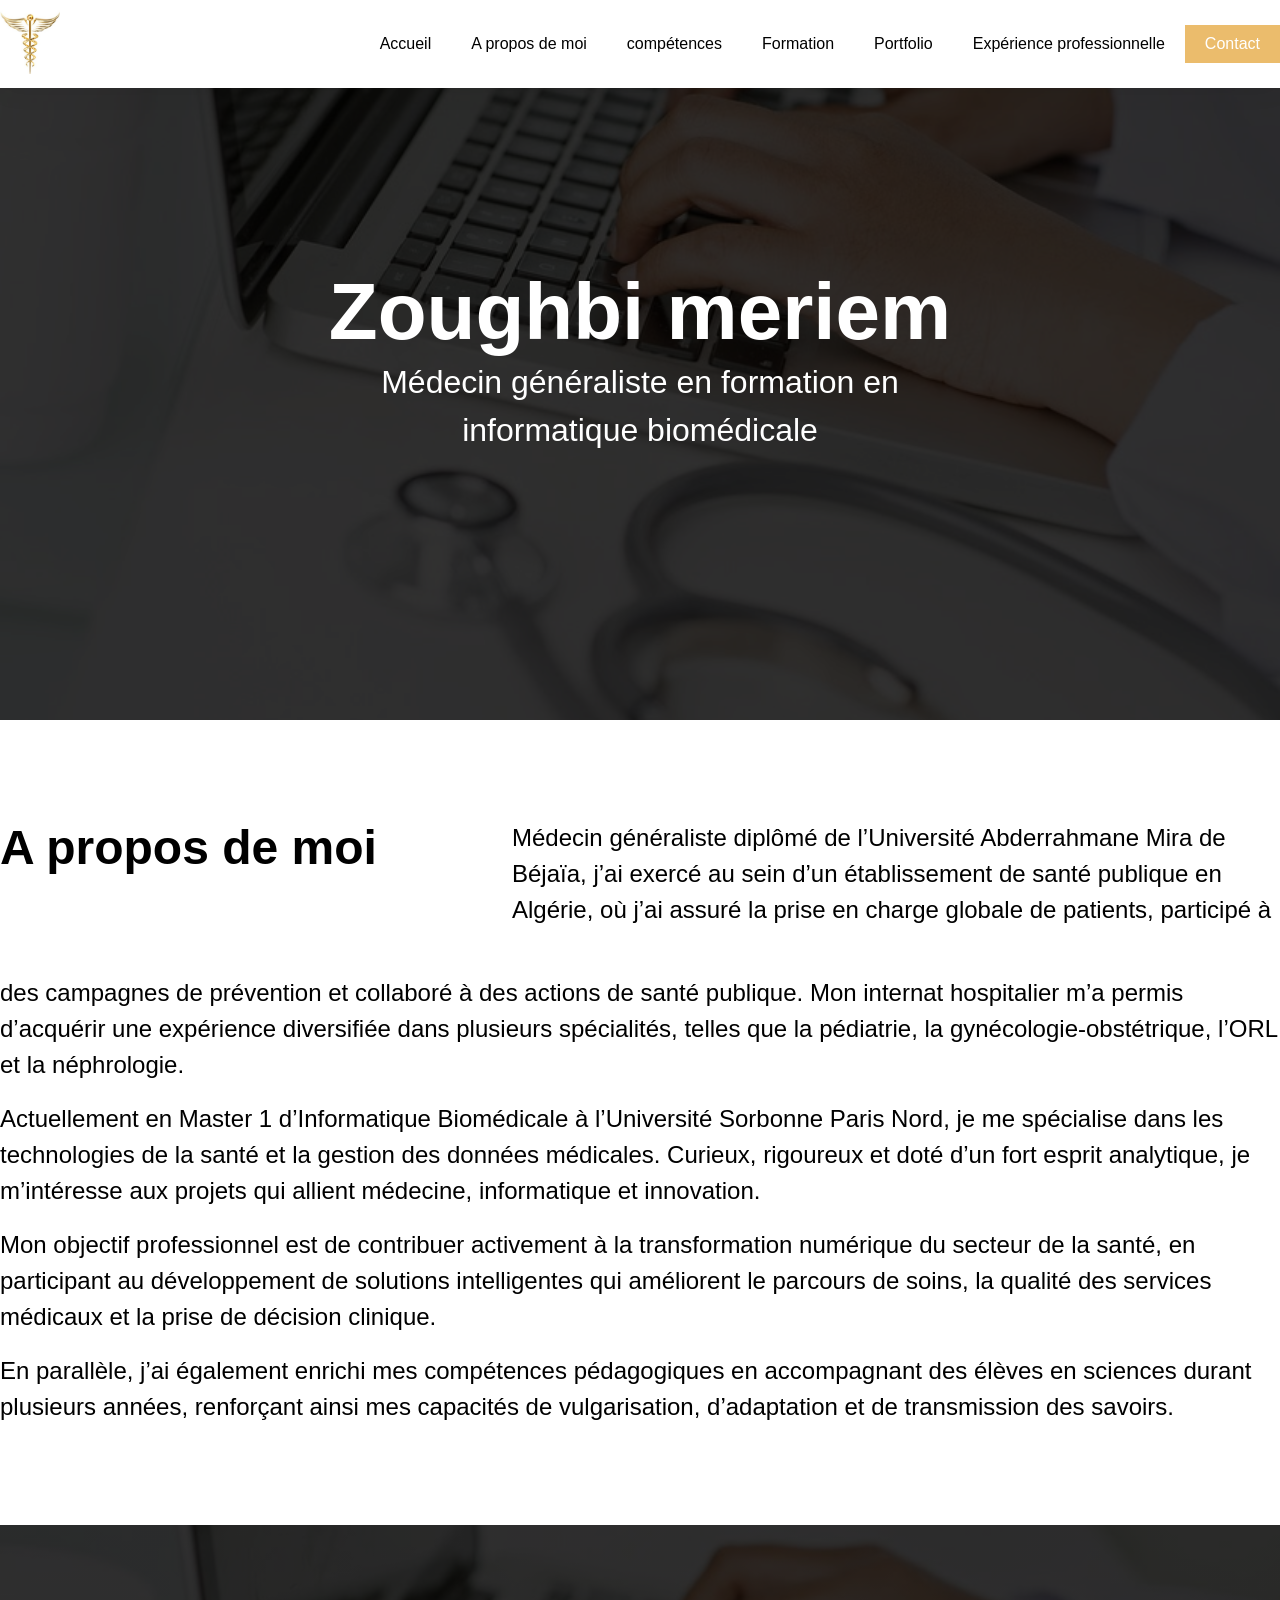
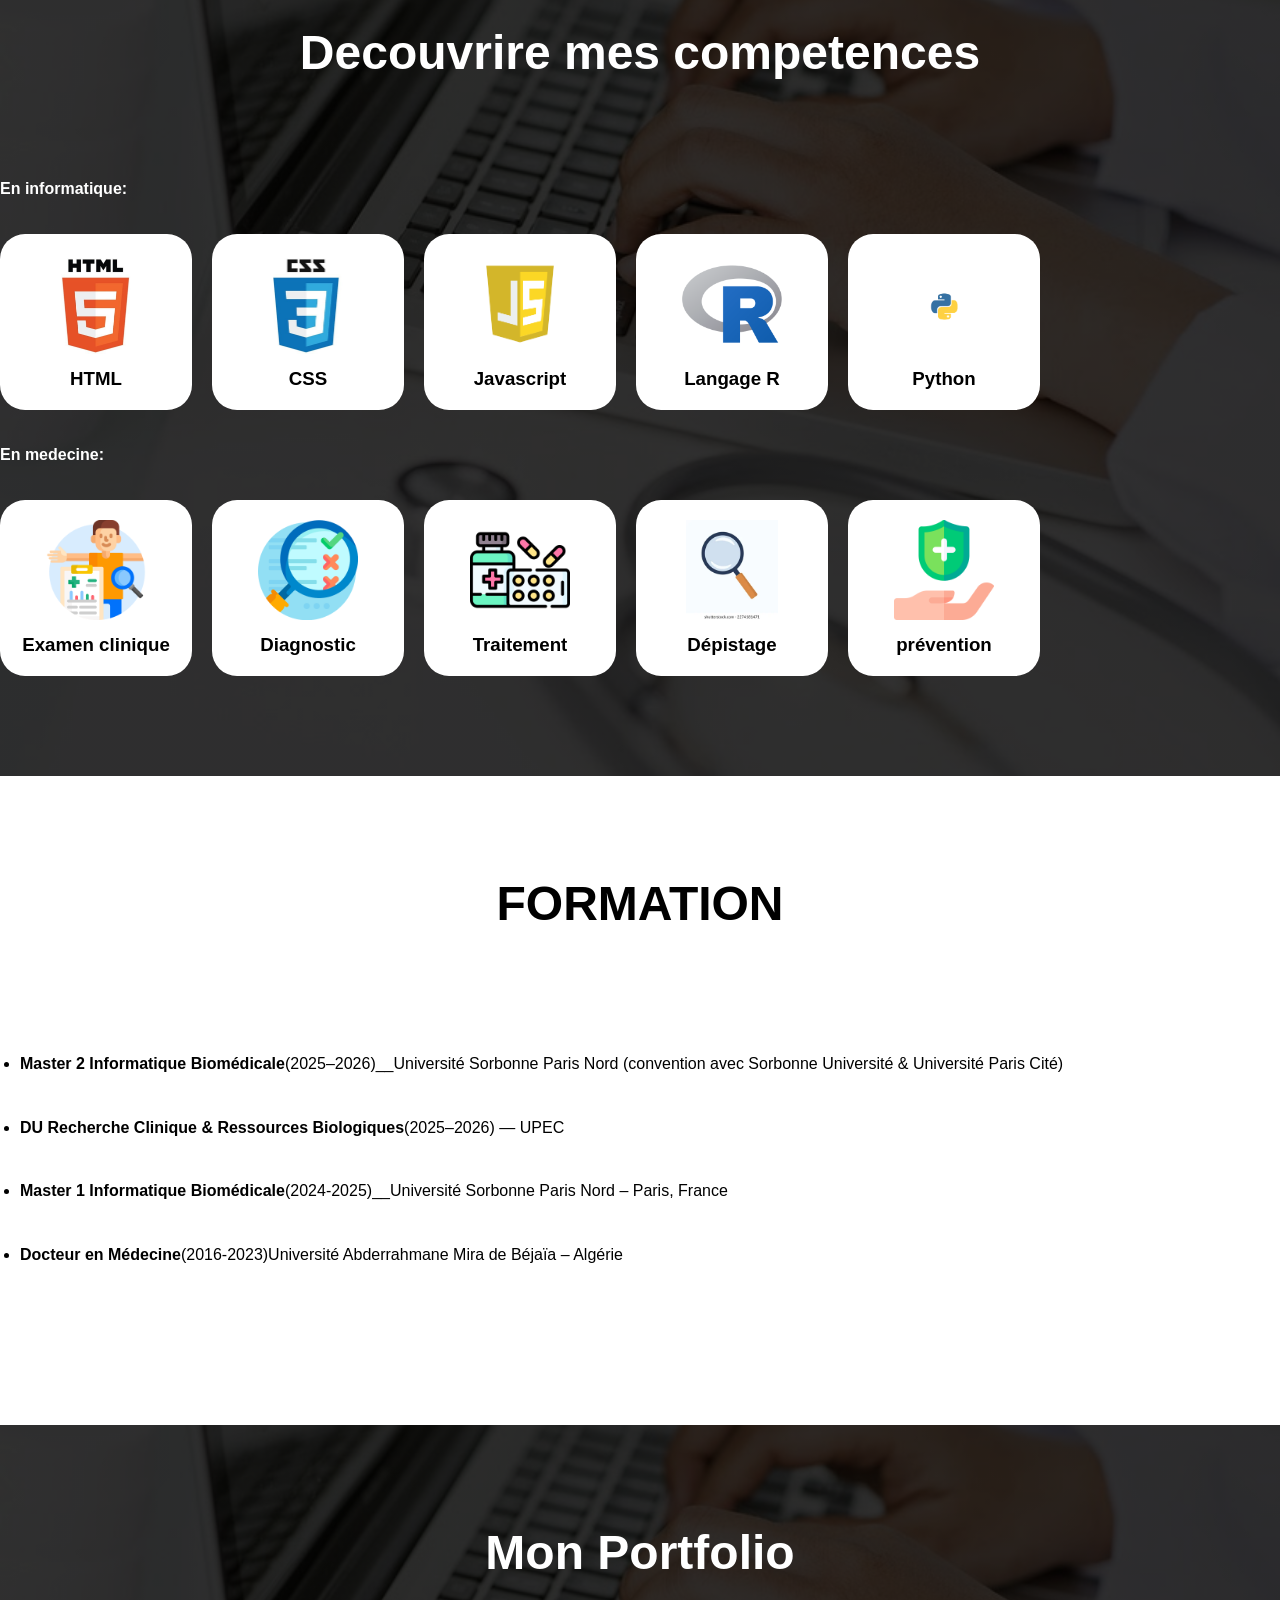
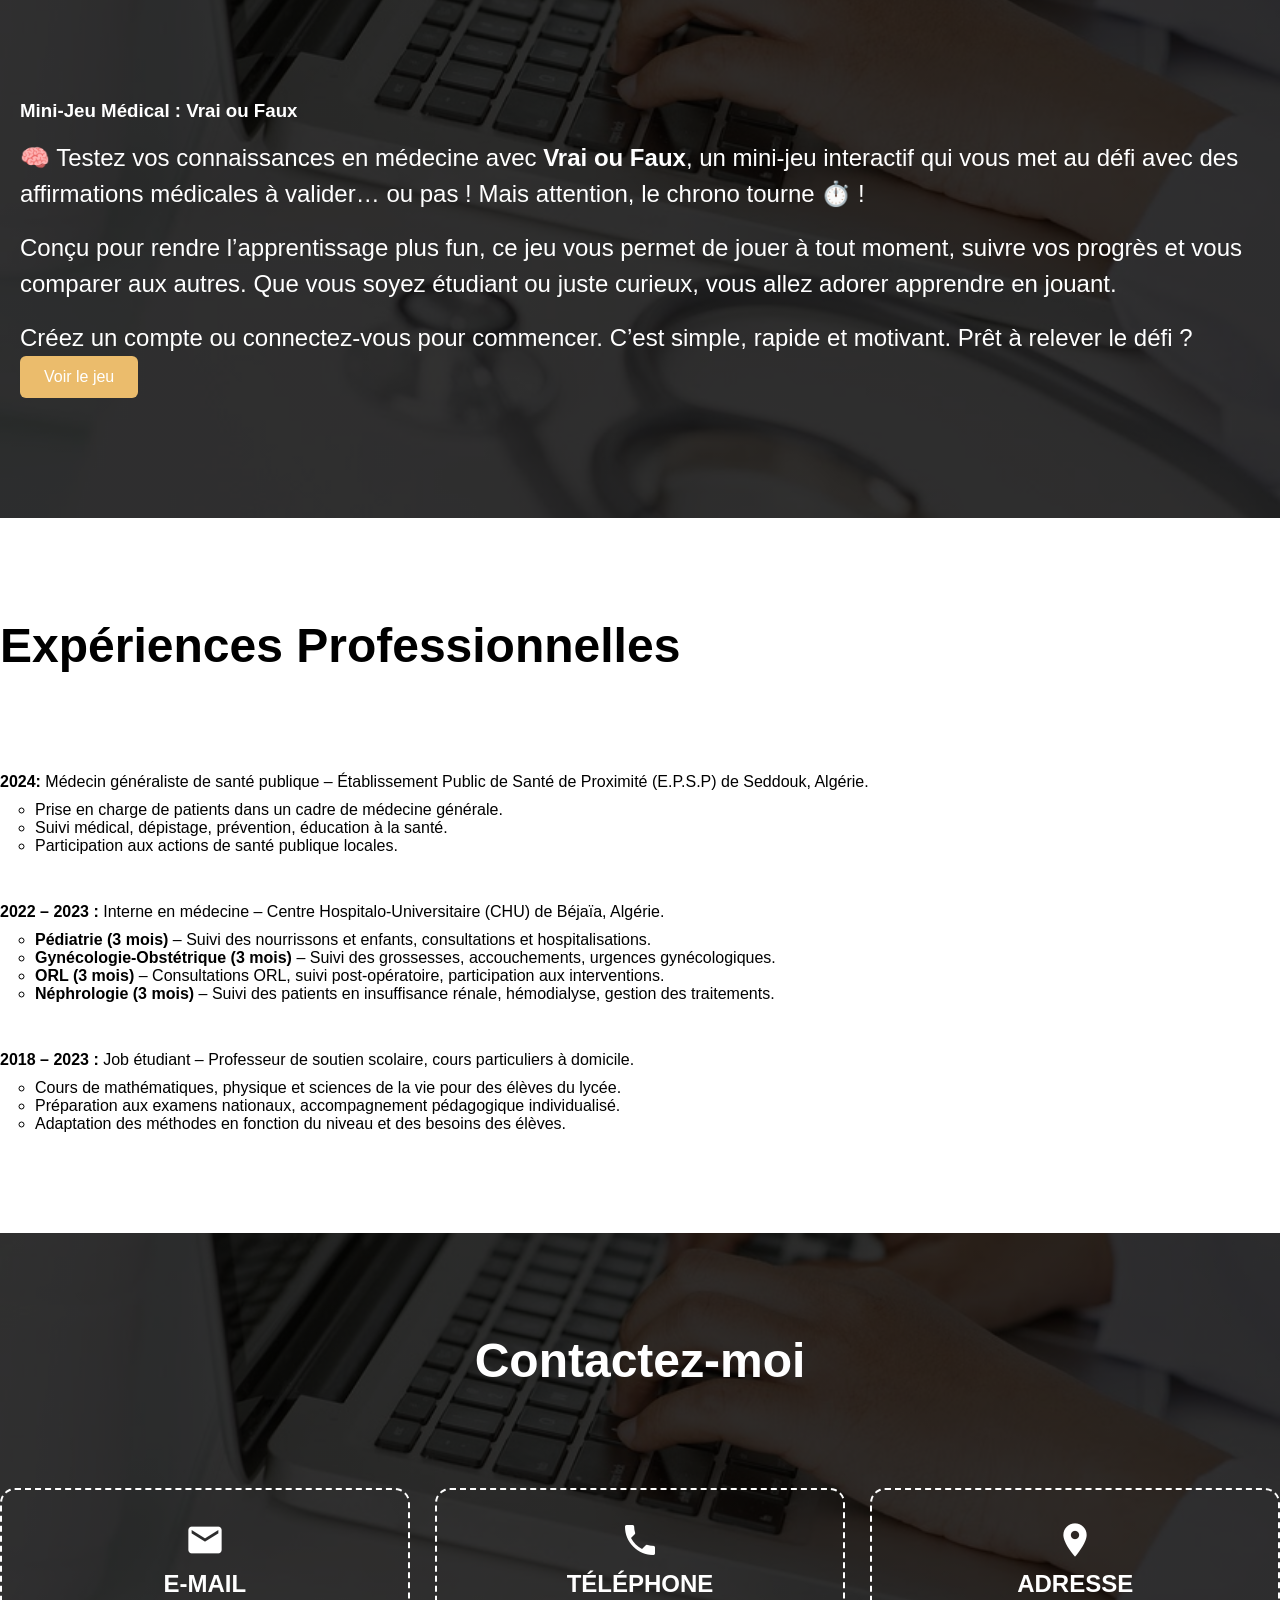
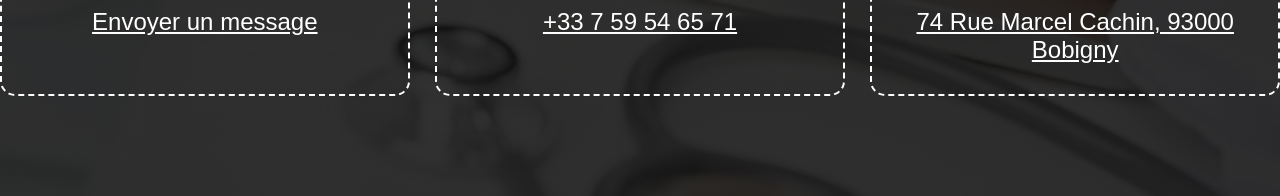
==== commit a7fd0032: "Update index.html" ====
--- a/index.html
+++ b/index.html
@@ -127,10 +127,9 @@
 		 <ul>
         <li><strong>Master 2 Informatique Biomédicale</strong>(2025–2026)__Université Sorbonne Paris Nord (convention avec Sorbonne Université & Université Paris Cité) </li><br>
         <li><strong>DU Recherche Clinique & Ressources Biologiques</strong>(2025–2026) — UPEC  </li><br>
-		    <li><strong>2024 – 2025 : </strong>Master 1 Informatique Biomédicale Université Sorbonne Paris Nord – Paris, France</li><br>
-        <li><strong>2022 – 2023 : </strong>Diplôme de Docteur en Médecine Université Abderrahmane Mira de Béjaïa – Algérie</li><br>
-        <li><strong>2015 – 2016 : </strong>Baccalauréat – Série Sciences Expérimentales Mention : Très Bien – Lycée Chabane Amer, Aokas – Béjaïa, Algérie</li>
-      </ul>  
+		    <li><strong>Master 1 Informatique Biomédicale</strong>(2024-2025)__Université Sorbonne Paris Nord – Paris, France</li><br>
+        <li><strong>Docteur en Médecine</strong>(2016-2023)Université Abderrahmane Mira de Béjaïa – Algérie</li><br>
+    </ul>
 		</div>
 	  </div>
 	</div>
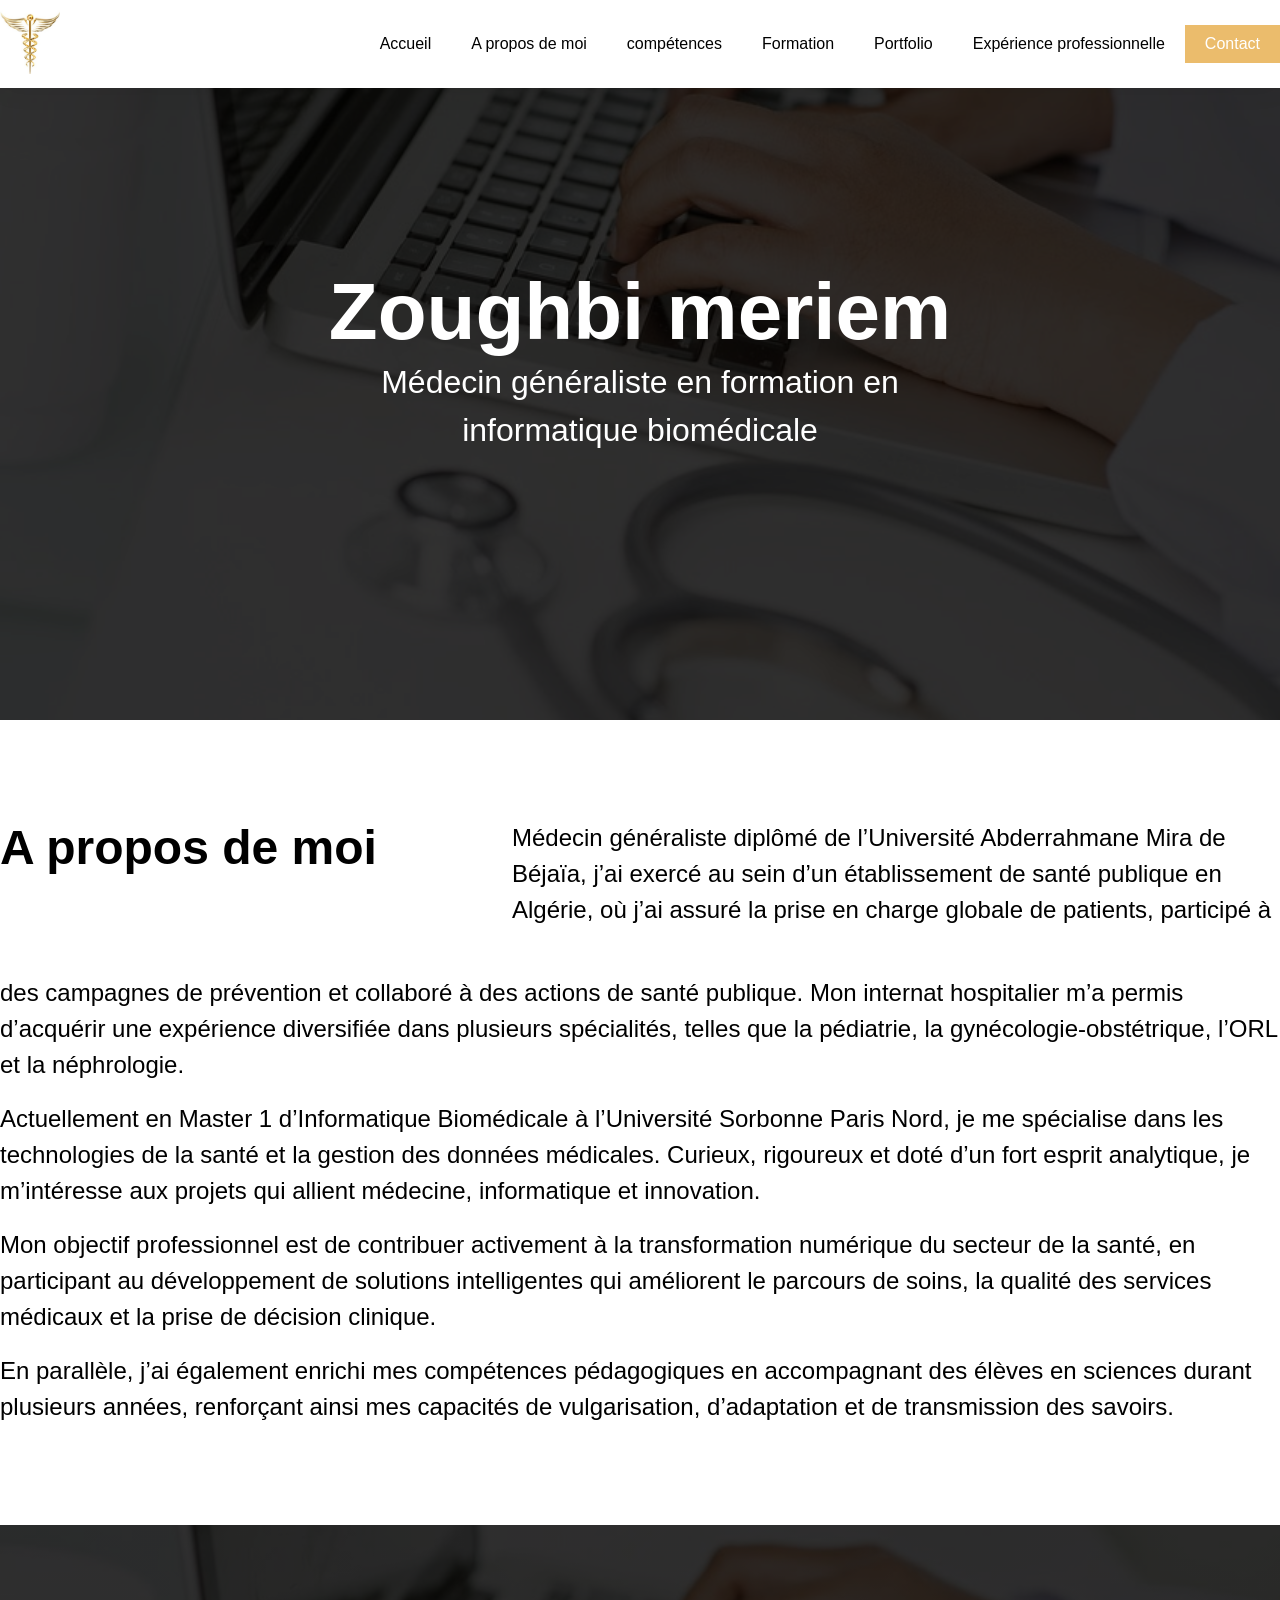
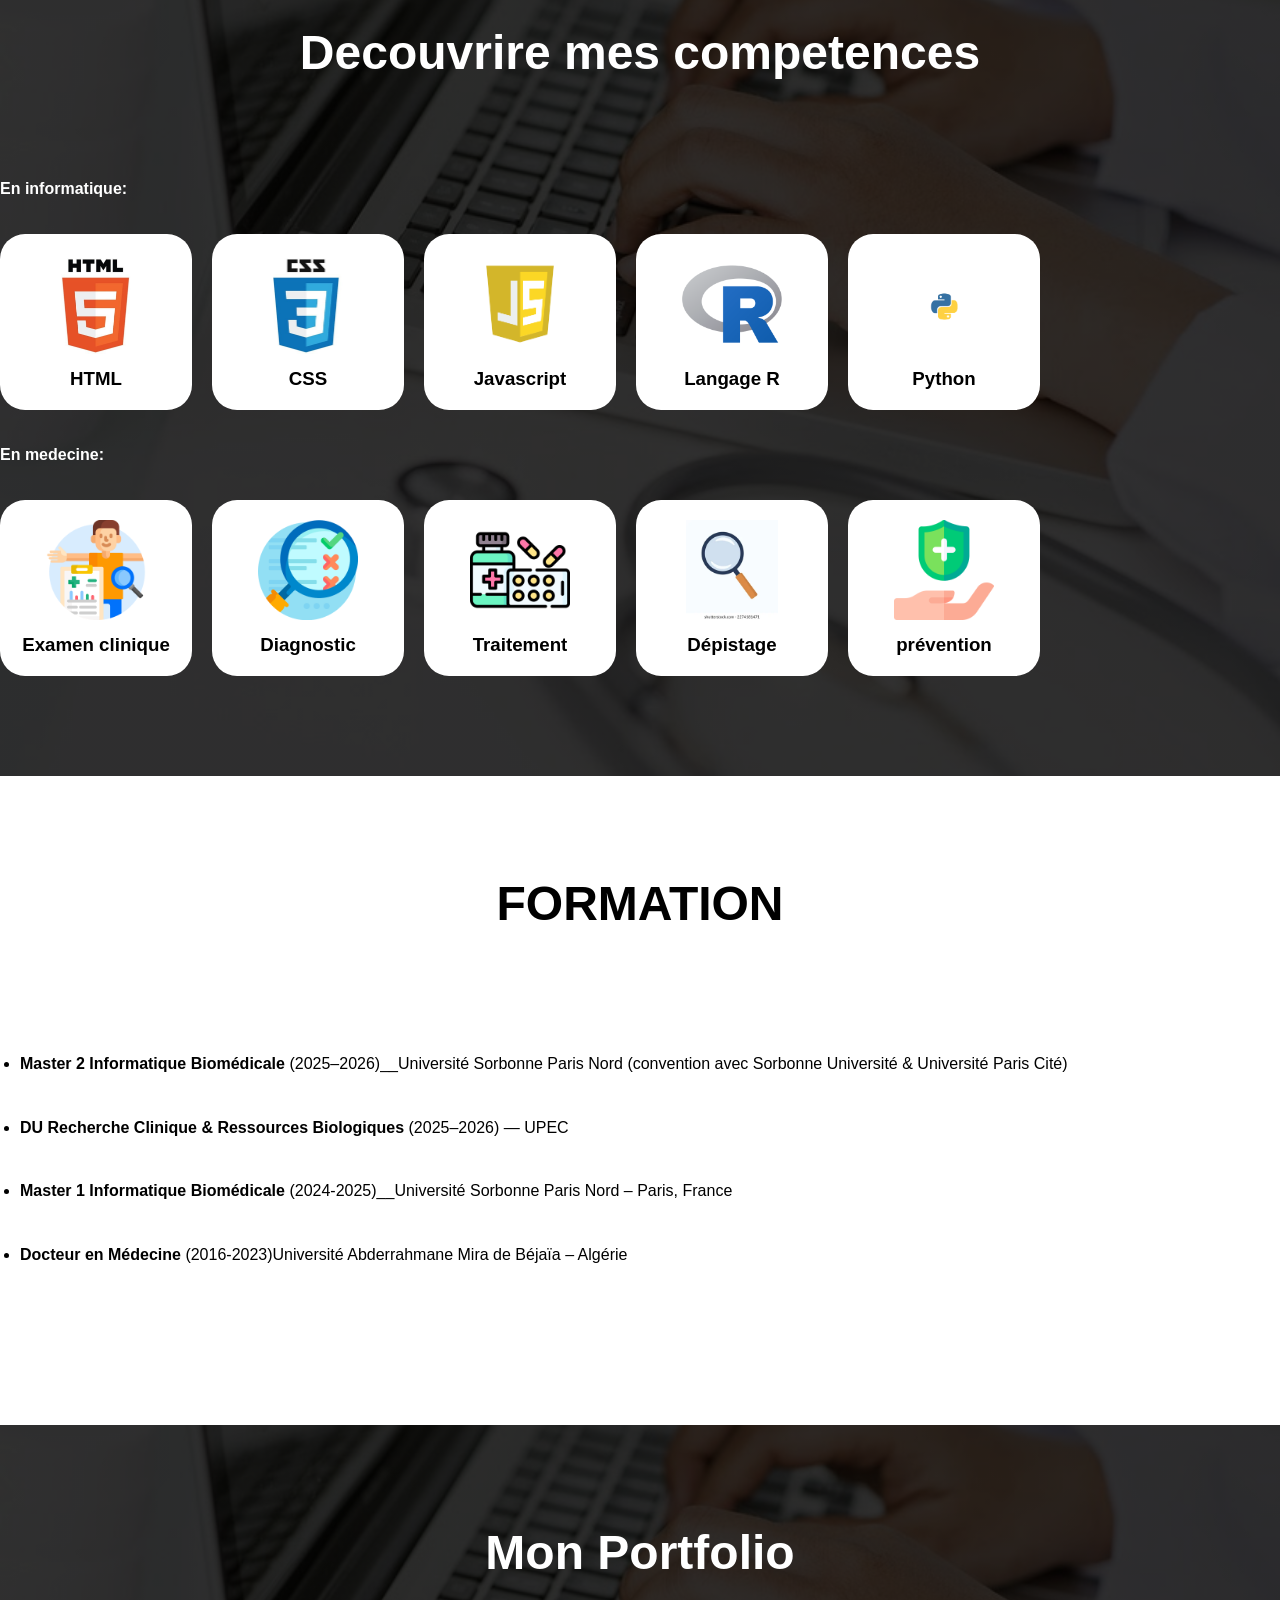
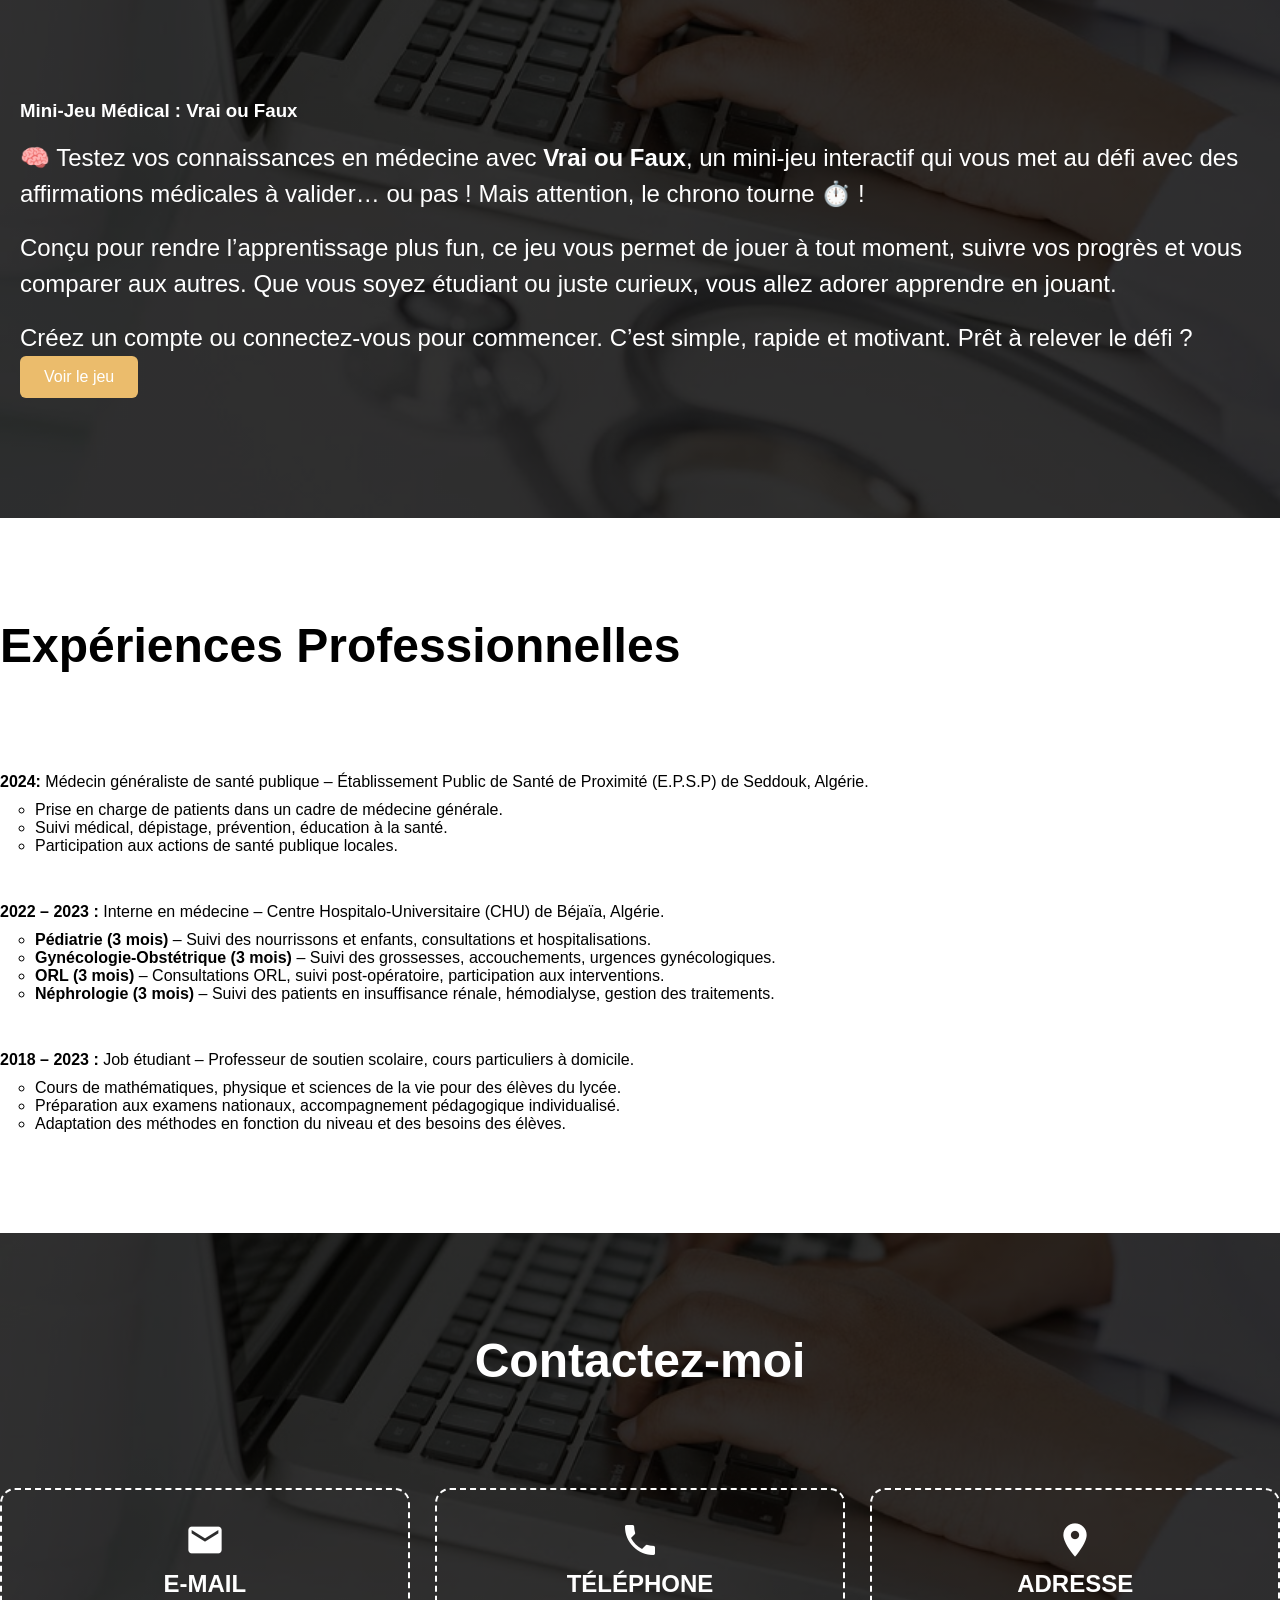
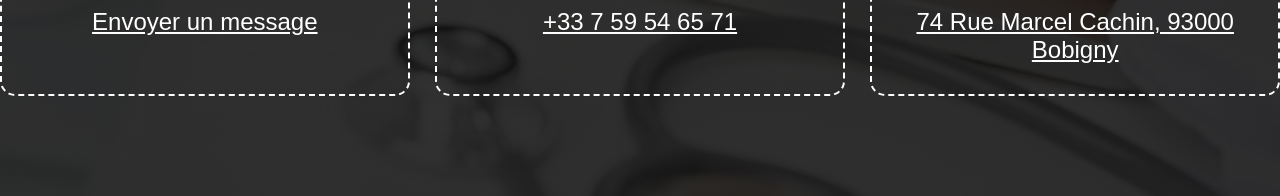
==== commit d0515754: "Update index.html" ====
--- a/index.html
+++ b/index.html
@@ -125,10 +125,10 @@
 	  <div class="flex space-between">
 	    <div class="w100 realisation">
 		 <ul>
-        <li><strong>Master 2 Informatique Biomédicale</strong>(2025–2026)__Université Sorbonne Paris Nord (convention avec Sorbonne Université & Université Paris Cité) </li><br>
-        <li><strong>DU Recherche Clinique & Ressources Biologiques</strong>(2025–2026) — UPEC  </li><br>
-		    <li><strong>Master 1 Informatique Biomédicale</strong>(2024-2025)__Université Sorbonne Paris Nord – Paris, France</li><br>
-        <li><strong>Docteur en Médecine</strong>(2016-2023)Université Abderrahmane Mira de Béjaïa – Algérie</li><br>
+        <li><strong>Master 2 Informatique Biomédicale</strong> (2025–2026)__Université Sorbonne Paris Nord (convention avec Sorbonne Université & Université Paris Cité) </li><br>
+        <li><strong>DU Recherche Clinique & Ressources Biologiques</strong> (2025–2026) — UPEC  </li><br>
+		    <li><strong>Master 1 Informatique Biomédicale</strong> (2024-2025)__Université Sorbonne Paris Nord – Paris, France</li><br>
+        <li><strong>Docteur en Médecine</strong> (2016-2023)Université Abderrahmane Mira de Béjaïa – Algérie</li><br>
     </ul>
 		</div>
 	  </div>
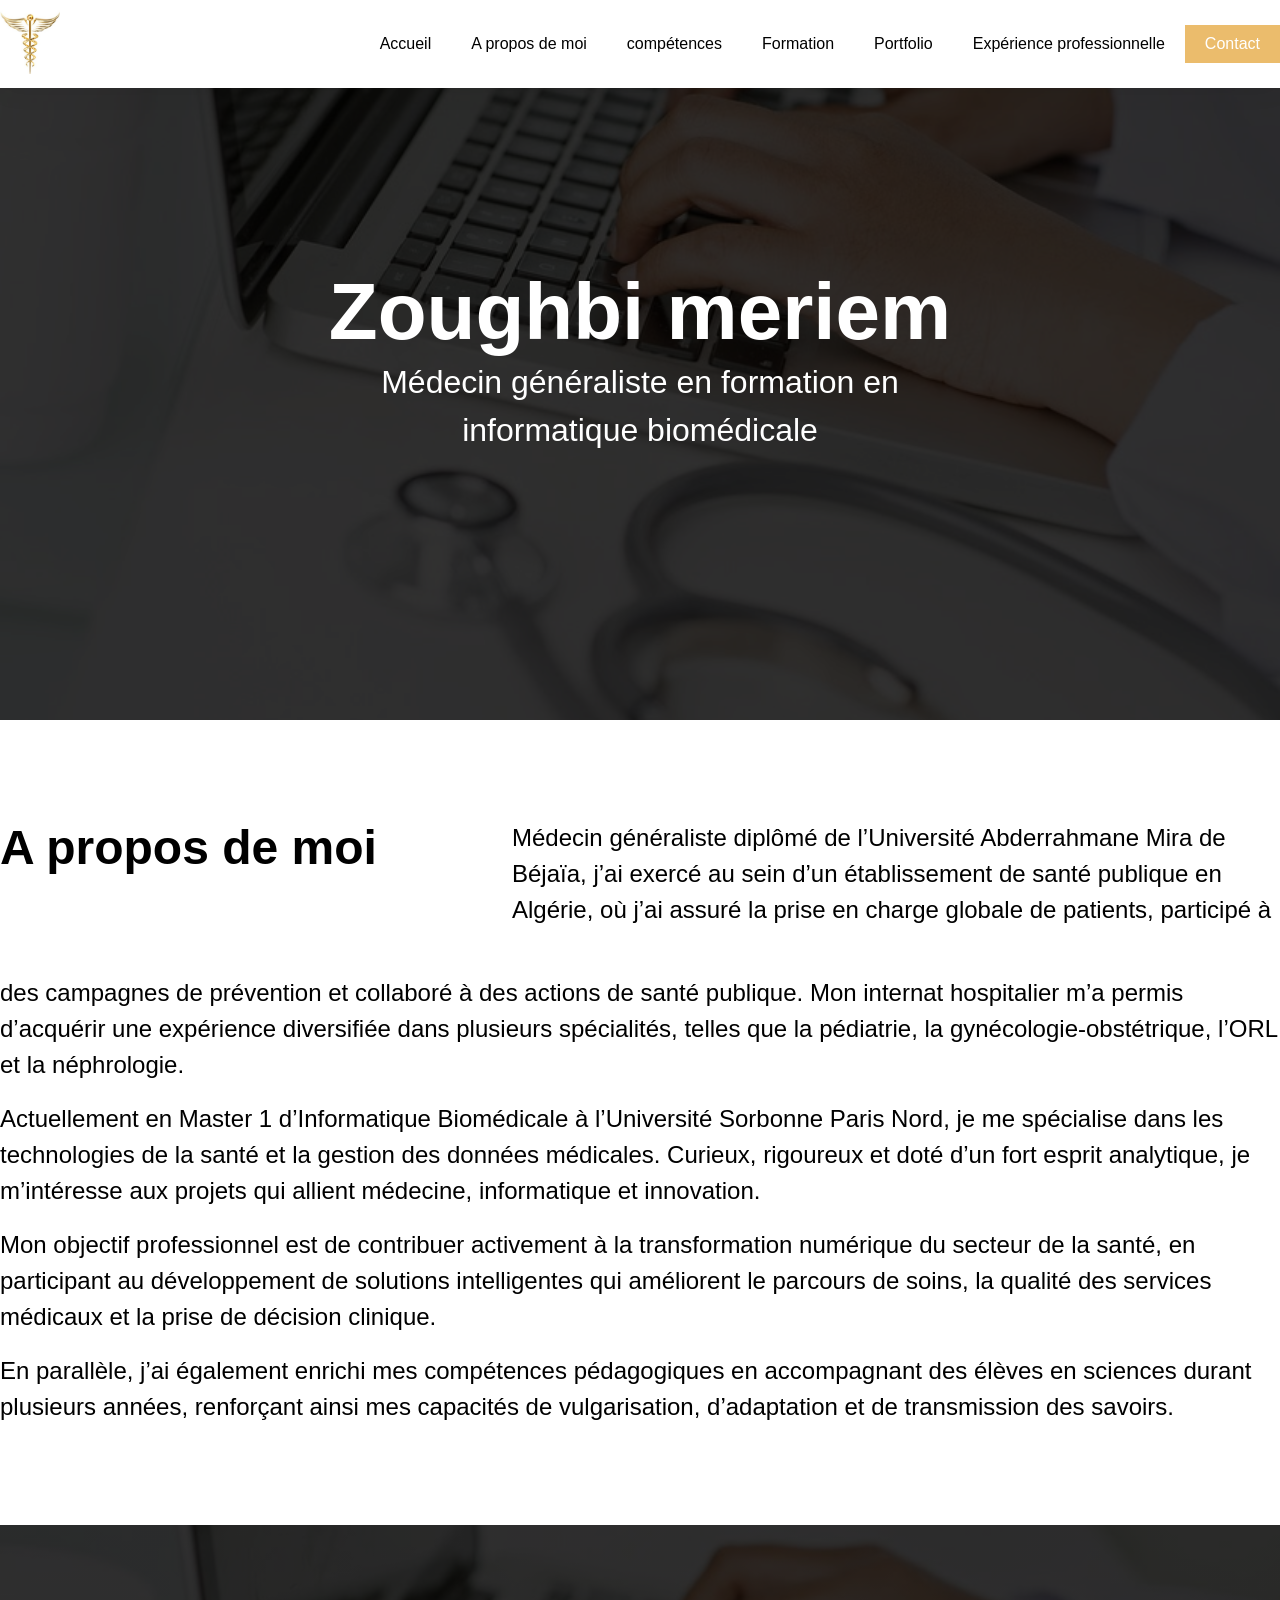
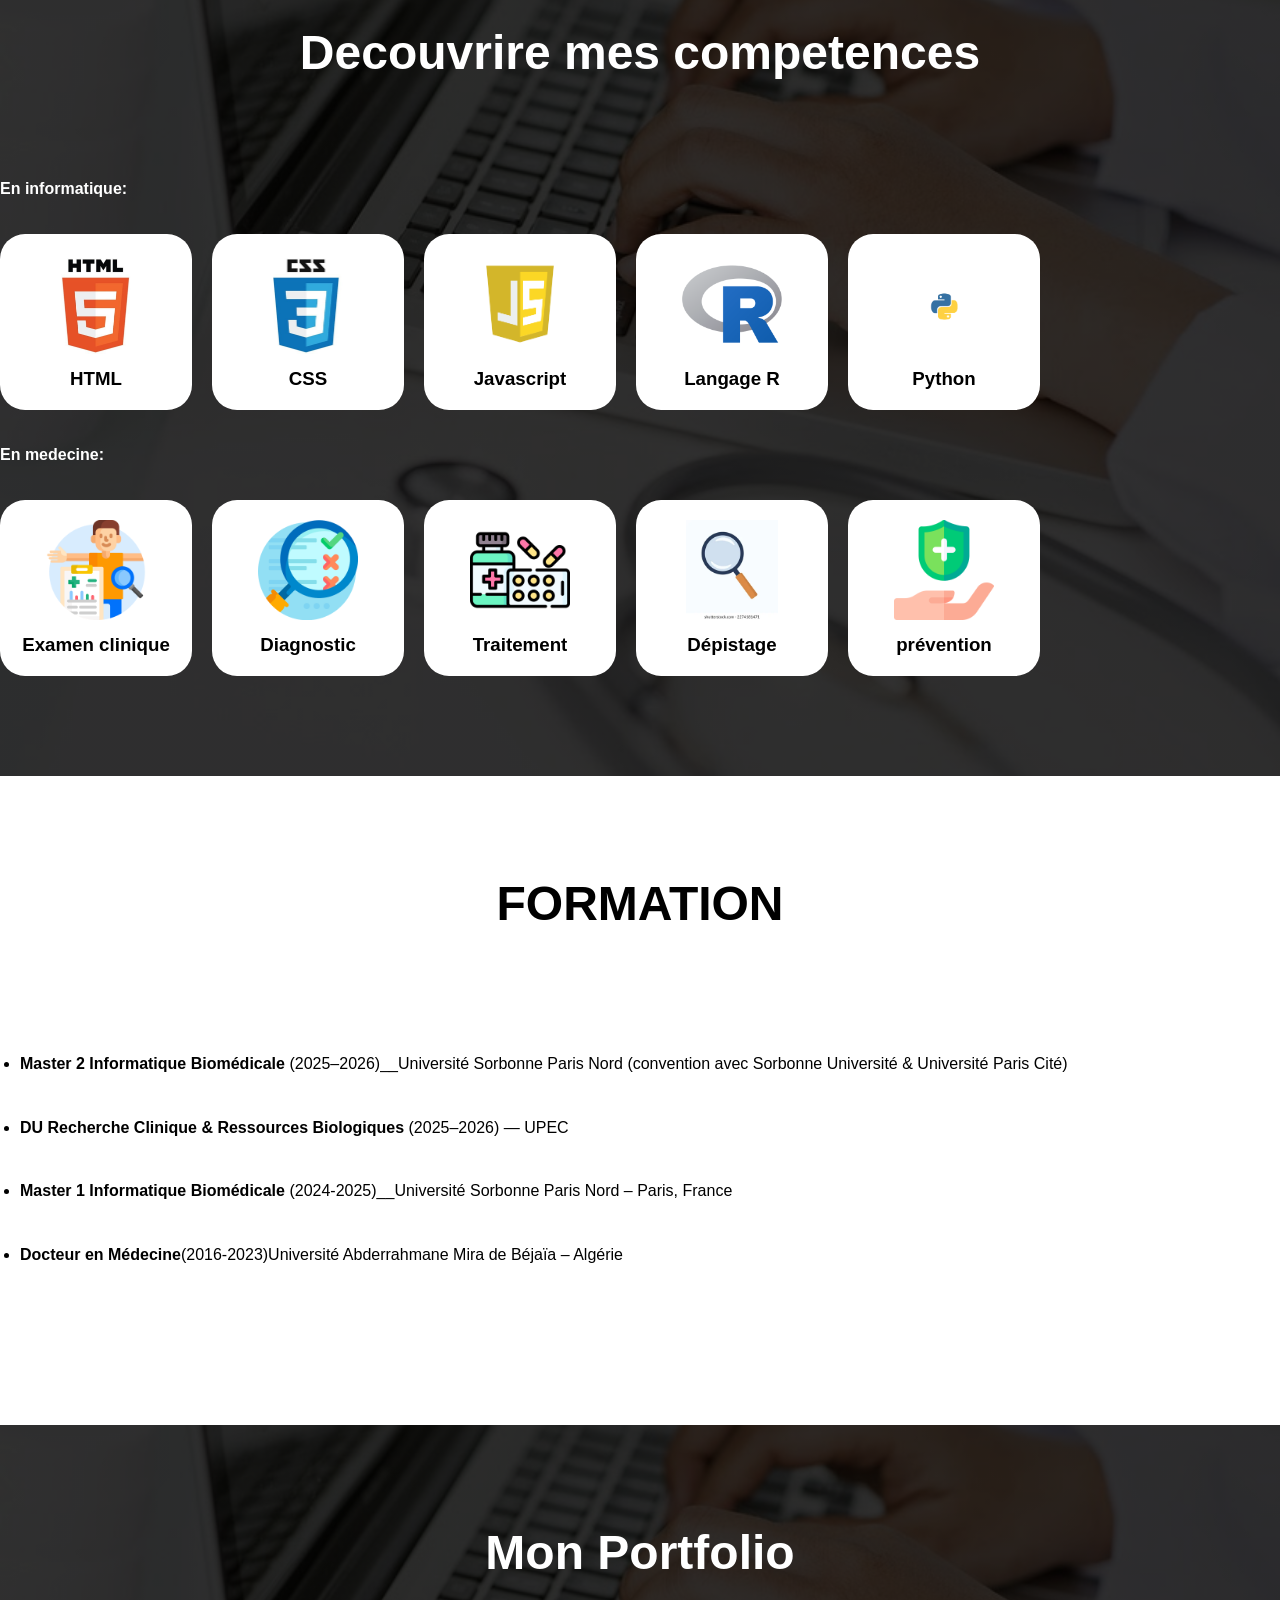
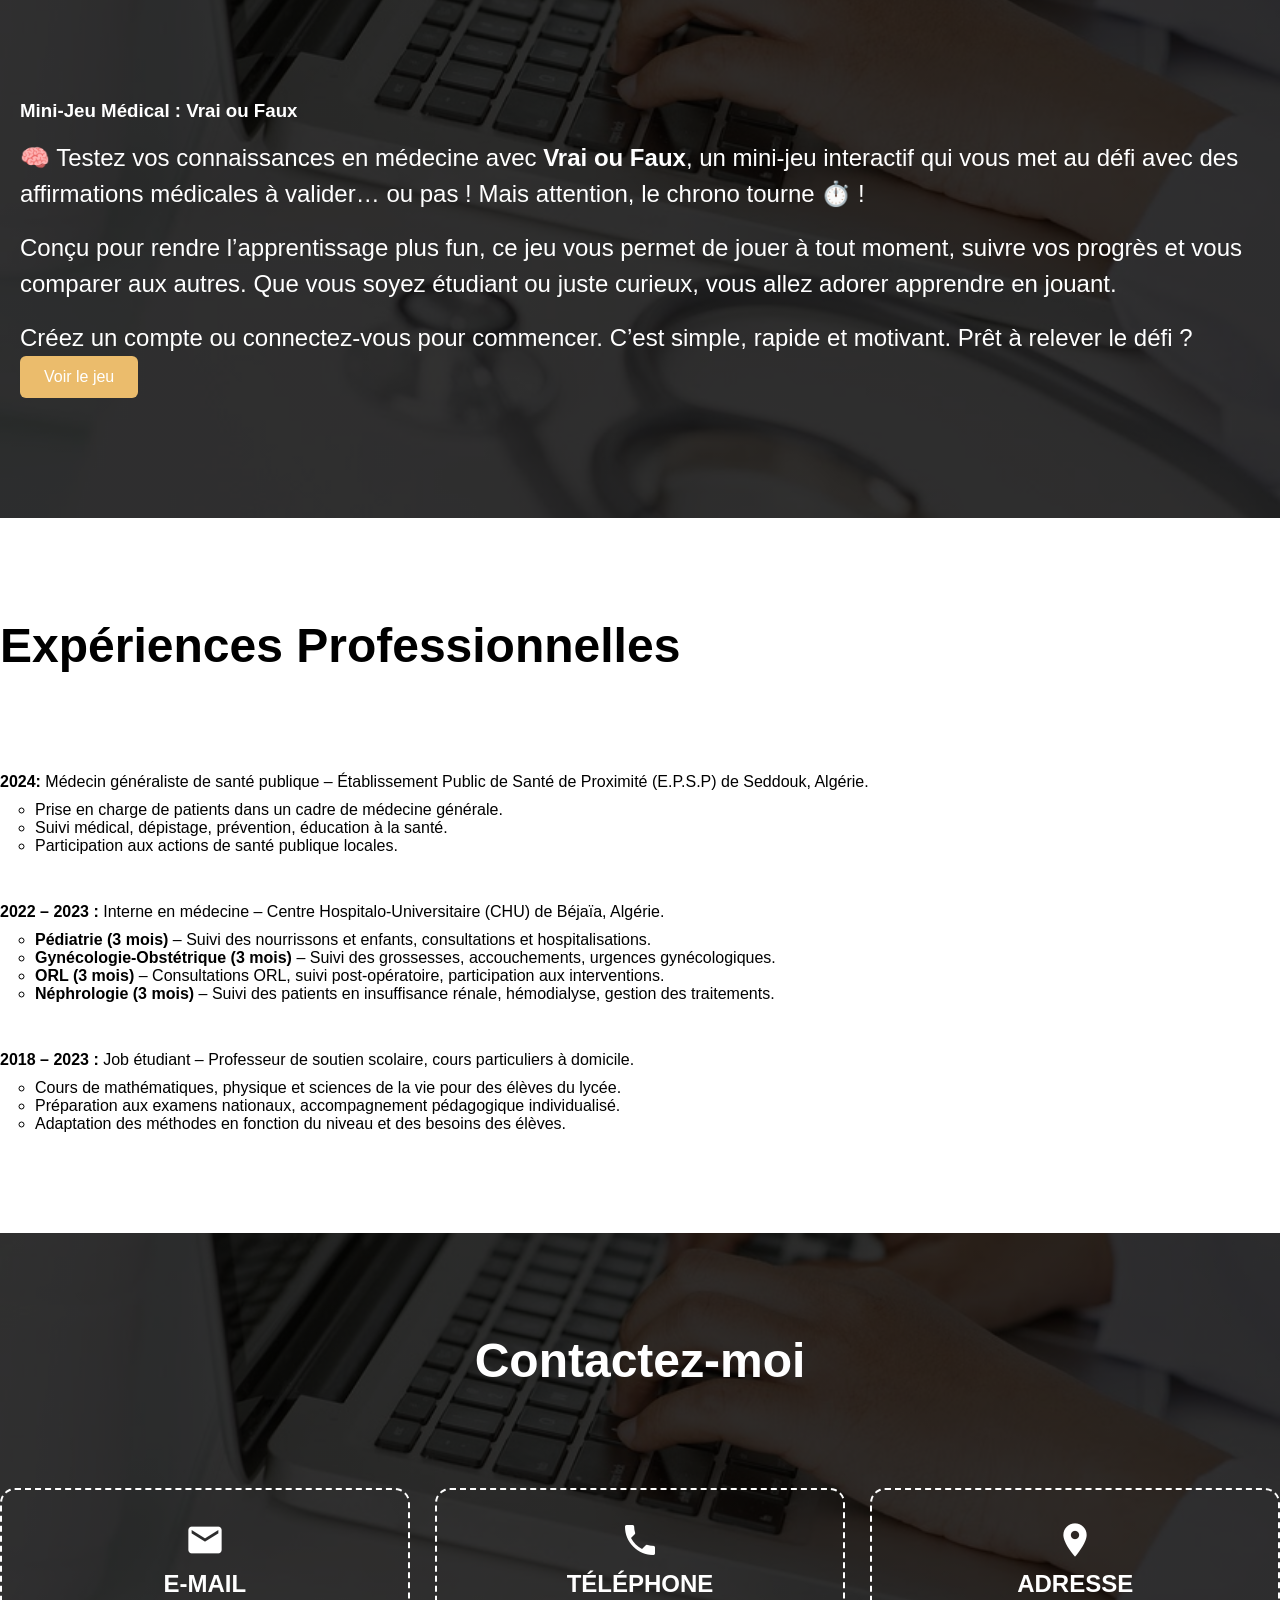
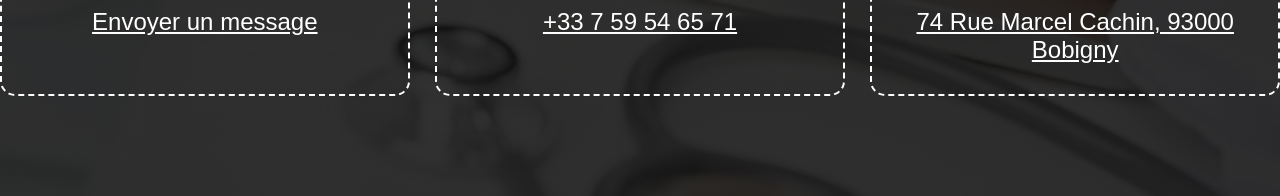
==== commit 36850ab8: "Update index.html" ====
--- a/index.html
+++ b/index.html
@@ -128,7 +128,7 @@
         <li><strong>Master 2 Informatique Biomédicale</strong> (2025–2026)__Université Sorbonne Paris Nord (convention avec Sorbonne Université & Université Paris Cité) </li><br>
         <li><strong>DU Recherche Clinique & Ressources Biologiques</strong> (2025–2026) — UPEC  </li><br>
 		    <li><strong>Master 1 Informatique Biomédicale</strong> (2024-2025)__Université Sorbonne Paris Nord – Paris, France</li><br>
-        <li><strong>Docteur en Médecine</strong> (2016-2023)Université Abderrahmane Mira de Béjaïa – Algérie</li><br>
+        <li><strong>Docteur en Médecine</strong>(2016-2023)Université Abderrahmane Mira de Béjaïa – Algérie</li><br>
     </ul>
 		</div>
 	  </div>
